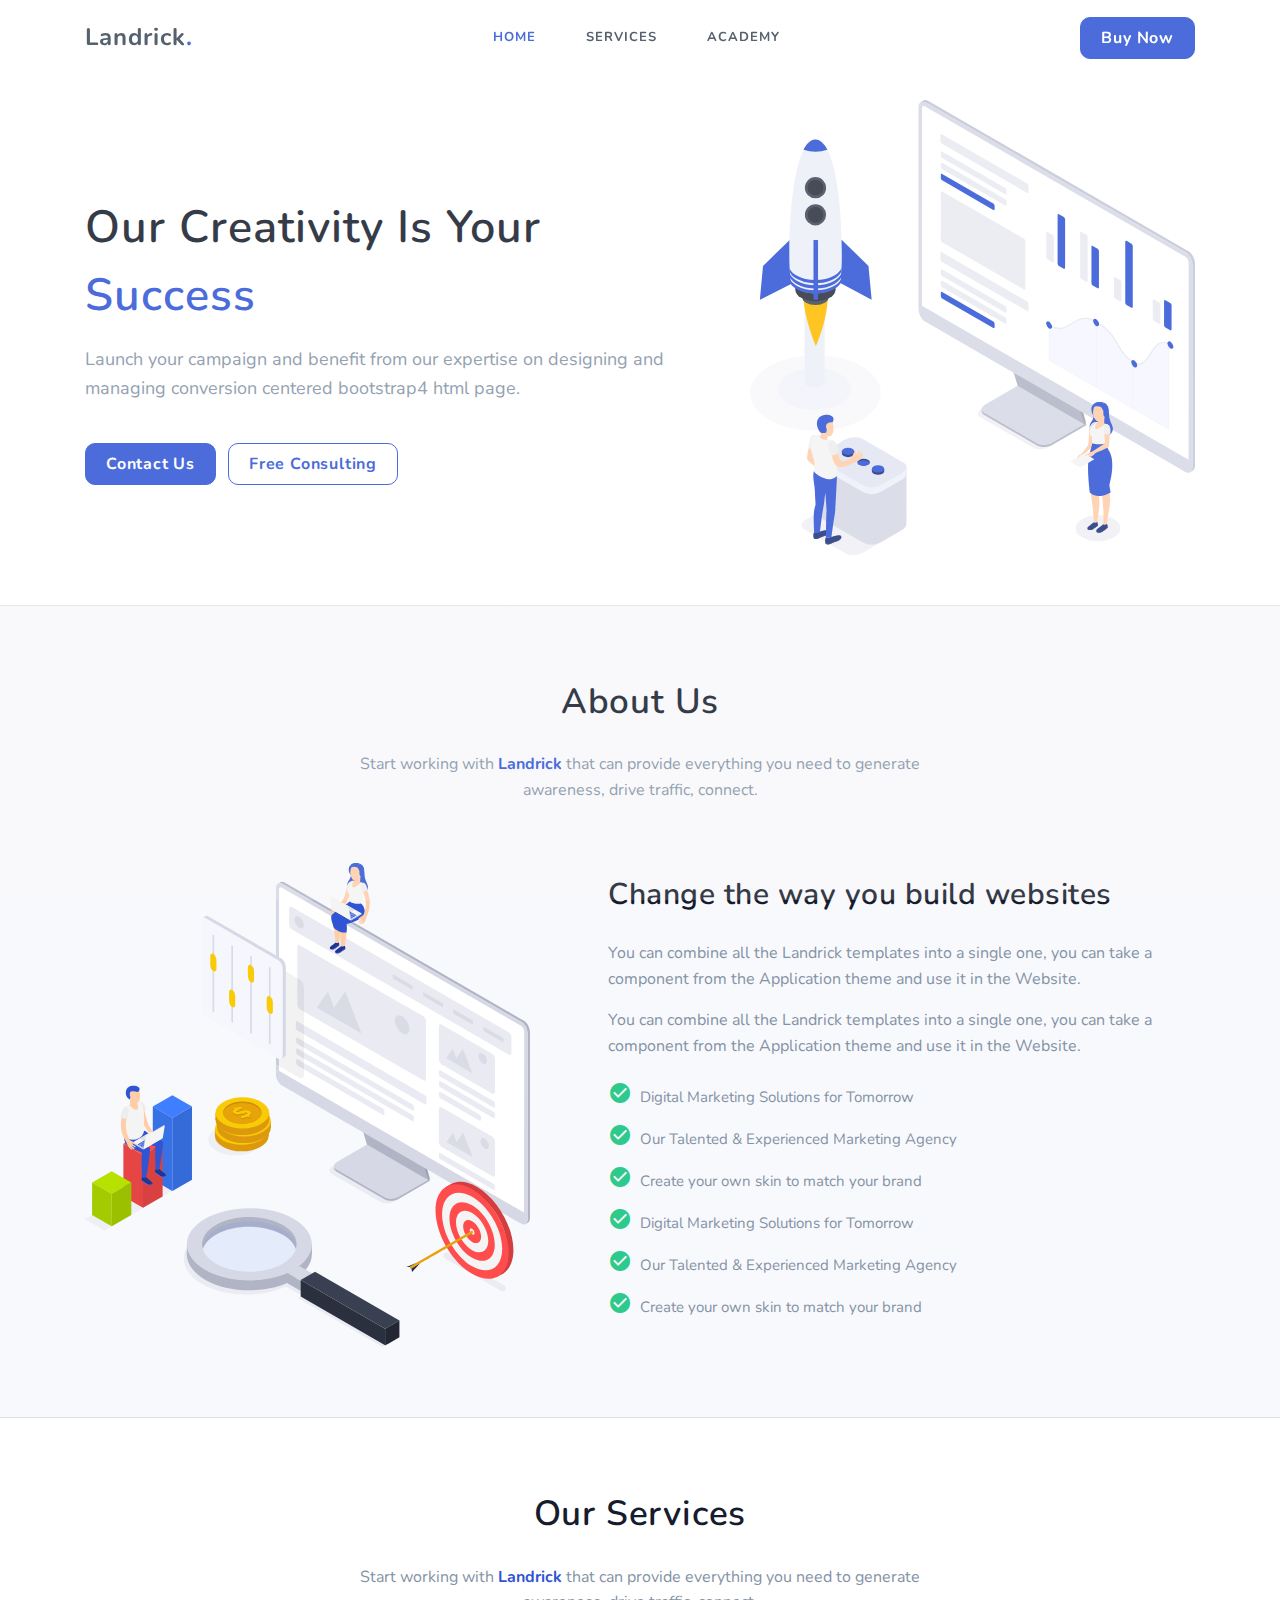
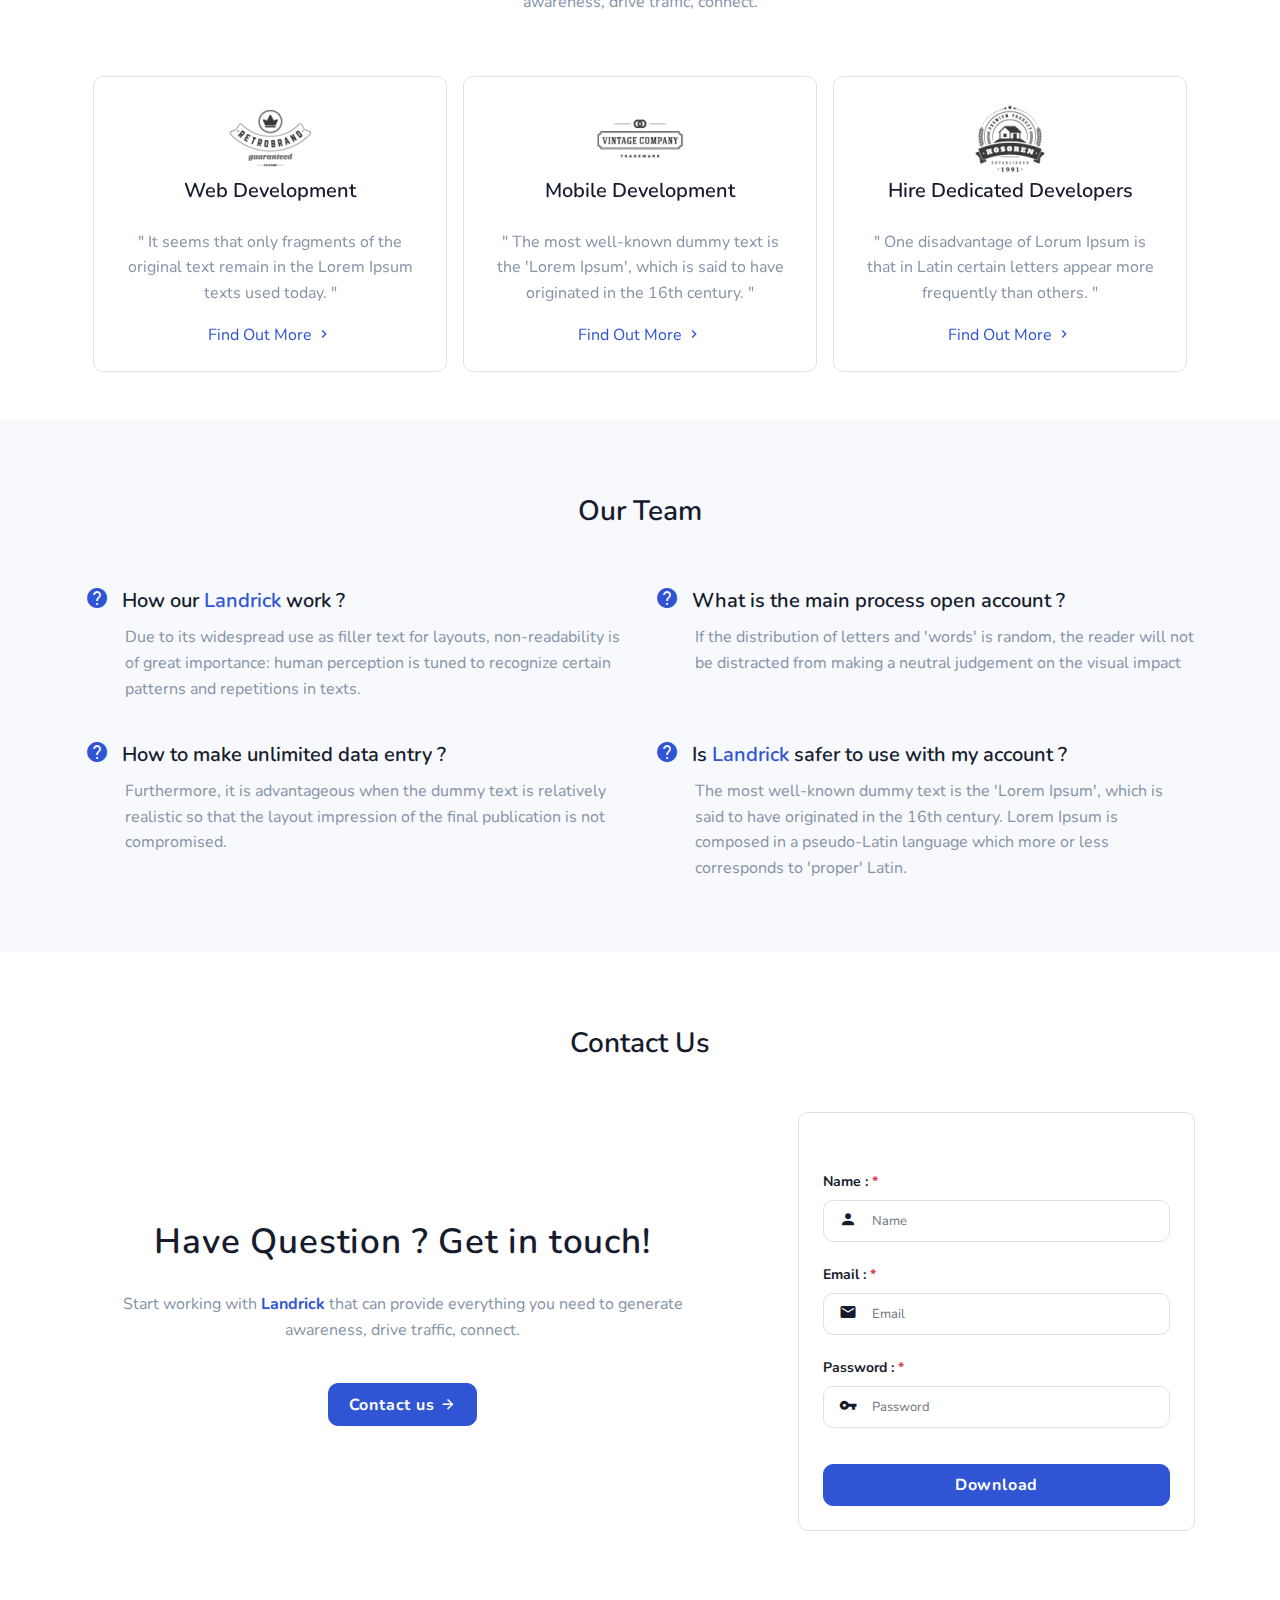
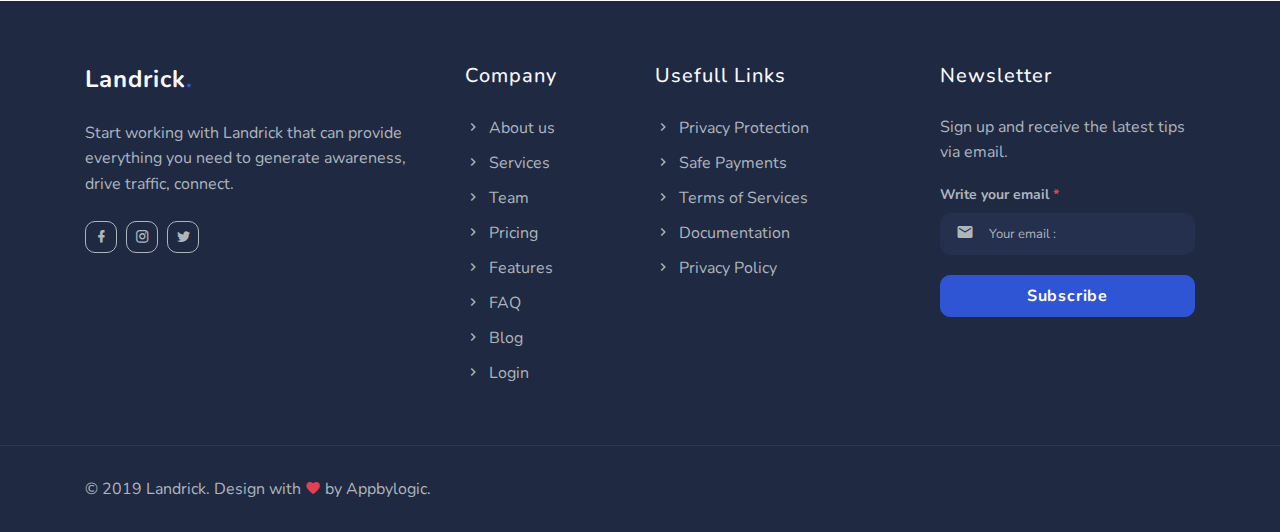
==== index.html @ 25e2c0ae "first commit, added home and services page" ====
<!DOCTYPE html>
    <html lang="en">

    
<!-- Mirrored from www.shreethemes.in/landrick/layouts/index.html by HTTrack Website Copier/3.x [XR&CO'2014], Mon, 30 Sep 2019 05:20:32 GMT -->
<head>
        <meta charset="utf-8" />
        <title>Landrick - Saas & Software Template</title>
        <meta name="viewport" content="width=device-width, initial-scale=1.0">
        <meta name="description" content="Premium Bootstrap 4 Landing Page Template" />
        <meta name="keywords" content="bootstrap 4, premium, marketing, multipurpose" />
        <meta content="Shreethemes" name="author" />
        <!-- favicon -->
        <link rel="shortcut icon" href="images/favicon.ico">
        <!-- Bootstrap -->
        <link href="css/bootstrap.min.css" rel="stylesheet" type="text/css" />
        <!-- Icons -->
        <link href="css/materialdesignicons.min.css" rel="stylesheet" type="text/css" />
        <!-- Slider -->               
        <link rel="stylesheet" href="css/owl.carousel.min.css"/> 
        <link rel="stylesheet" href="css/owl.theme.css"/> 
        <link rel="stylesheet" href="css/owl.transitions.css"/>  
        <!-- Main css --> 
        <link href="css/style.css" rel="stylesheet" type="text/css" />

    </head>

    <body>
        <!-- Loader -->
        <div id="preloader">
            <div id="status">
                <div class="spinner">
                    <div class="double-bounce1"></div>
                    <div class="double-bounce2"></div>
                </div>
            </div>
        </div>
        <!-- Loader -->
        
        <!-- Navbar STart -->
        <header id="topnav" class="defaultscroll sticky">
            <div class="container">
                <!-- Logo container-->
                <div>
                    <a class="logo" href="#">Landrick<span class="text-primary">.</span></a>
                </div>                 
                <div class="buy-button">
                    <a href="https://1.envato.market/4n73n" target="_blank" class="btn btn-primary">Buy Now</a>
                </div><!--end login button-->
                <!-- End Logo container-->
                <div class="menu-extras">
                    <div class="menu-item">
                        <!-- Mobile menu toggle-->
                        <a class="navbar-toggle">
                            <div class="lines">
                                <span></span>
                                <span></span>
                                <span></span>
                            </div>
                        </a>
                        <!-- End mobile menu toggle-->
                    </div>
                </div>
        
                <div id="navigation">
                    <!-- Navigation Menu-->   
                    <ul class="navigation-menu">
                        <li class="active"><a href="index.html">Home</a></li>
                        <li><a href="services.html">Services</a></li>
                        <li><a href="academy.html">Academy</a></li>
                    </ul><!--end navigation menu-->
                </div><!--end navigation-->
            </div><!--end container-->
        </header><!--end header-->
        <!-- Navbar End -->
        
        <!-- Hero Start -->
        <section class="bg-half-170 border-bottom" id="home">
            <div class="home-center">
                <div class="home-desc-center">
                    <div class="container">
                        <div class="row align-items-center">
                            <div class="col-lg-7 col-md-7">
                                <div class="title-heading mt-4">
                                    <h1 class="heading mb-3">Our Creativity Is Your <span class="text-primary">Success</span> </h1>
                                    <p class="para-desc text-muted">Launch your campaign and benefit from our expertise on designing and managing conversion centered bootstrap4 html page.</p>
                                    <div class="mt-4 pt-2">
                                        <a href="javascript:void(0)" class="btn btn-primary mt-2 mr-2">Contact Us</a>
                                        <a href="javascript:void(0)" class="btn btn-primary-outline mt-2">Free Consulting</a>
                                    </div>
                                </div>
                            </div><!--end col-->

                            <div class="col-lg-5 col-md-5 mt-4 pt-2 mt-sm-0 pt-sm-0">
                                <img src="images/illustrator/Startup_SVG.svg" alt="">
                            </div><!--end col-->
                        </div><!--end row-->
                    </div><!--end container--> 
                </div><!--end home desc center-->
            </div><!--end home center-->
        </section><!--end section-->
        <!-- Hero End -->

        <!-- How It Work Start -->
        <section class="section bg-light border-bottom">
            <div class="container">
                <div class="row justify-content-center">
                    <div class="col-12 text-center">
                        <div class="section-title mb-60">
                            <h4 class="main-title mb-4">About Us</h4>
                            <p class="text-muted para-desc mb-0 mx-auto">Start working with <span class="text-primary font-weight-bold">Landrick</span> that can provide everything you need to generate awareness, drive traffic, connect.</p>
                        </div>
                    </div><!--end col-->
                </div><!--end row-->

                <div class="row align-items-center">
                    <div class="col-lg-5 col-md-6">
                        <img src="images/illustrator/SEO_SVG.svg" alt="">
                    </div><!--end col-->

                    <div class="col-lg-7 col-md-6 mt-4 mt-sm-0 pt-2 pt-sm-0">
                        <div class="section-title ml-lg-5">
                            <h4 class="title mb-4">Change the way you build websites</h4>
                            <p class="text-muted">You can combine all the Landrick templates into a single one, you can take a component from the Application theme and use it in the Website.</p>
                            <p class="text-muted">You can combine all the Landrick templates into a single one, you can take a component from the Application theme and use it in the Website.</p>
                            <ul class="list-unstyled feature-list text-muted">
                                <li><i class="mdi mdi-checkbox-marked-circle text-success h4 mr-2"></i>Digital Marketing Solutions for Tomorrow</li>
                                <li><i class="mdi mdi-checkbox-marked-circle text-success h4 mr-2"></i>Our Talented & Experienced Marketing Agency</li>
                                <li><i class="mdi mdi-checkbox-marked-circle text-success h4 mr-2"></i>Create your own skin to match your brand</li>
                                <li><i class="mdi mdi-checkbox-marked-circle text-success h4 mr-2"></i>Digital Marketing Solutions for Tomorrow</li>
                                <li><i class="mdi mdi-checkbox-marked-circle text-success h4 mr-2"></i>Our Talented & Experienced Marketing Agency</li>
                                <li><i class="mdi mdi-checkbox-marked-circle text-success h4 mr-2"></i>Create your own skin to match your brand</li>
                            </ul>
<!--                             <a href="javascript:void(0)" class="mt-3 text-primary">Find Out More <i class="mdi mdi-chevron-right"></i></a> -->
                        </div>
                    </div><!--end col-->
                </div><!--end row-->
            </div><!--end container-->
        </section><!--end section-->
        <!-- How It Work End -->

        <!-- Testi Start -->
        <section class="section pb-0">
            <div class="container">
                <div class="row justify-content-center">
                    <div class="col-12 text-center">
                        <div class="section-title mb-60">
                            <h4 class="main-title mb-4">Our Services</h4>
                            <p class="text-muted para-desc mx-auto mb-0">Start working with <span class="text-primary font-weight-bold">Landrick</span> that can provide everything you need to generate awareness, drive traffic, connect.</p>
                        </div>
                    </div><!--end col-->
                </div><!--end row-->

                <div class="row">
                    <div class="col-12">
                        <div id="customer-testi" class="owl-carousel">
                            <div class="customer-testi mr-2 ml-2 text-center p-4 rounded border">
                                <img src="images/client/1.png" alt="">
                                <h5>Web Development</h5>
                                <p class="text-muted mt-4">" It seems that only fragments of the original text remain in the Lorem Ipsum texts used today. "</p>
                                <a href="javascript:void(0)" class="mt-3 text-primary">Find Out More <i class="mdi mdi-chevron-right"></i></a>
                            </div>

                            <div class="customer-testi mr-2 ml-2 text-center p-4 rounded border">
                                <img src="images/client/2.png" alt="">
                                <h5>Mobile Development</h5>
                                <p class="text-muted mt-4">" The most well-known dummy text is the 'Lorem Ipsum', which is said to have originated in the 16th century. "</p>
                                <a href="javascript:void(0)" class="mt-3 text-primary">Find Out More <i class="mdi mdi-chevron-right"></i></a>
                            </div>

                            <div class="customer-testi mr-2 ml-2 text-center p-4 rounded border">
                                <img src="images/client/3.png" alt="">
                                <h5>Hire Dedicated Developers</h5>
                                <p class="text-muted mt-4">" One disadvantage of Lorum Ipsum is that in Latin certain letters appear more frequently than others. "</p>
                                <a href="javascript:void(0)" class="mt-3 text-primary">Find Out More <i class="mdi mdi-chevron-right"></i></a>
                            </div>
                        </div>
                    </div><!--end col-->
                </div><!--end row-->
            </div><!--end container-->
        </section><!--end section-->
        <!-- Testi End -->

        <!-- FAQ n Contact Start -->
        <section class="section mt-5 bg-light">
            <div class="container">
                <h3 class="main-title mb-5 text-center">Our Team</h3>
                <div class="row">
                    <div class="col-md-6 col-12">
                        <div class="faq-container">
                            <h4 class="question"><i class="mdi mdi-help-circle text-primary mr-2 h4"></i> How our <span class="text-primary">Landrick</span> work ?</h4>
                            <p class="answer text-muted ml-lg-4 pl-lg-3 mb-0">Due to its widespread use as filler text for layouts, non-readability is of great importance: human perception is tuned to recognize certain patterns and repetitions in texts.</p>
                        </div>
                    </div><!--end col-->
                    
                    <div class="col-md-6 col-12 mt-4 mt-sm-0 pt-2 pt-sm-0">
                        <div class="faq-container">
                            <h4 class="question"><i class="mdi mdi-help-circle text-primary mr-2 h4"></i> What is the main process open account ?</h4>
                            <p class="answer text-muted ml-lg-4 pl-lg-3 mb-0">If the distribution of letters and 'words' is random, the reader will not be distracted from making a neutral judgement on the visual impact</p>
                        </div>
                    </div><!--end col-->
                    
                    <div class="col-md-6 col-12 mt-4 pt-2">
                        <div class="faq-container">
                            <h4 class="question"><i class="mdi mdi-help-circle text-primary mr-2 h4"></i> How to make unlimited data entry ?</h4>
                            <p class="answer text-muted ml-lg-4 pl-lg-3 mb-0">Furthermore, it is advantageous when the dummy text is relatively realistic so that the layout impression of the final publication is not compromised.</p>
                        </div>
                    </div><!--end col-->
                    
                    <div class="col-md-6 col-12 mt-4 pt-2">
                        <div class="faq-container">
                            <h4 class="question"><i class="mdi mdi-help-circle text-primary mr-2 h4"></i> Is <span class="text-primary">Landrick</span> safer to use with my account ?</h4>
                            <p class="answer text-muted ml-lg-4 pl-lg-3 mb-0">The most well-known dummy text is the 'Lorem Ipsum', which is said to have originated in the 16th century. Lorem Ipsum is composed in a pseudo-Latin language which more or less corresponds to 'proper' Latin.</p>
                        </div>
                    </div><!--end col-->
                </div><!--end row-->
            </div><!--end container-->
        </section><!--end section-->
        <!-- FAQ n Contact End -->

        <section class="section">
            <div class="container mt-60">
                <h3 class="main-title mb-5 text-center">Contact Us</h3>
                <div class="row align-items-center">
                    <div class="col-lg-7 col-md-6 order-2 order-md-1 mt-4 mt-sm-0 pt-2 pt-sm-0">
                        <div class="col-12 text-center">
                        <div class="section-title">
                            <h4 class="main-title mb-4">Have Question ? Get in touch!</h4>
                            <p class="text-muted para-desc mx-auto">Start working with <span class="text-primary font-weight-bold">Landrick</span> that can provide everything you need to generate awareness, drive traffic, connect.</p>
                            <a href="javascript:void(0)" class="btn btn-primary mt-4">Contact us <i class="mdi mdi-arrow-right"></i></a>
                        </div>
                    </div><!--end col-->
                    </div><!--end col-->

                    <div class="col-lg-5 col-md-6 order-1 order-md-2">
                        <div class="p-4 rounded bg-white feature-form border ml-lg-5">
                            <!-- <img src="images/illustrator/Mobile_notification_SVG.svg" alt=""> -->

                            <div class="content mt-4 pt-2">
                                <form>
                                    <div class="row">
                                        <div class="col-lg-12">
                                            <div class="form-group position-relative">
                                                <label>Name : <span class="text-danger">*</span></label>
                                                <i class="mdi mdi-account ml-3 icons"></i>
                                                <input type="text" class="form-control pl-5" placeholder="Name" name="name" required="">
                                            </div>
                                        </div><!--end col-->

                                        <div class="col-lg-12">
                                            <div class="form-group position-relative">
                                                <label>Email : <span class="text-danger">*</span></label>
                                                <i class="mdi mdi-email ml-3 icons"></i>
                                                <input type="email" class="form-control pl-5" placeholder="Email" name="email" required="">
                                            </div>
                                        </div><!--end col-->

                                        <div class="col-lg-12">
                                            <div class="form-group position-relative">
                                                <label>Password : <span class="text-danger">*</span></label>
                                                <i class="mdi mdi-key ml-3 icons"></i>
                                                <input type="password" class="form-control pl-5" placeholder="Password" required="">
                                            </div>
                                        </div><!--end col-->

                                        <div class="col-lg-12 mt-3 mb-0">
                                            <button class="btn btn-primary w-100">Download</button>
                                        </div><!--end col-->
                                    </div>
                                </form>                                    
                            </div>
                        </div>
                    </div><!--end col-->
                </div><!--end row-->
            </div><!--end container-->
        </section>

        <!-- Footer Start -->
        <footer class="footer">
            <div class="container">
                <div class="row">
                    <div class="col-lg-4 col-12 mb-0 mb-md-4 pb-0 pb-md-2">
                        <a class="logo-footer" href="#">Landrick<span class="text-primary">.</span></a>
                        <p class="mt-4">Start working with Landrick that can provide everything you need to generate awareness, drive traffic, connect.</p>
                        <ul class="list-unstyled social-icon social mb-0 mt-4">
                            <li class="list-inline-item"><a href="javascript:void(0)" class="rounded"><i class="mdi mdi-facebook" title="Facebook"></i></a></li>
                            <li class="list-inline-item"><a href="javascript:void(0)" class="rounded"><i class="mdi mdi-instagram" title="Instagram"></i></a></li>
                            <li class="list-inline-item"><a href="javascript:void(0)" class="rounded"><i class="mdi mdi-twitter" title="Twitter"></i></a></li>
                        </ul><!--end icon-->
                    </div><!--end col-->
                    
                    <div class="col-lg-2 col-md-4 col-12 mt-4 mt-sm-0 pt-2 pt-sm-0">
                        <h4 class="text-light footer-head">Company</h4>
                        <ul class="list-unstyled footer-list mt-4">
                            <li><a href="#" class="text-foot"><i class="mdi mdi-chevron-right mr-1"></i> About us</a></li>
                            <li><a href="#" class="text-foot"><i class="mdi mdi-chevron-right mr-1"></i> Services</a></li>
                            <li><a href="#" class="text-foot"><i class="mdi mdi-chevron-right mr-1"></i> Team</a></li>
                            <li><a href="#" class="text-foot"><i class="mdi mdi-chevron-right mr-1"></i> Pricing</a></li>
                            <li><a href="#" class="text-foot"><i class="mdi mdi-chevron-right mr-1"></i> Features</a></li>
                            <li><a href="#" class="text-foot"><i class="mdi mdi-chevron-right mr-1"></i> FAQ</a></li>
                            <li><a href="#" class="text-foot"><i class="mdi mdi-chevron-right mr-1"></i> Blog</a></li>
                            <li><a href="#" class="text-foot"><i class="mdi mdi-chevron-right mr-1"></i> Login</a></li>
                        </ul>
                    </div><!--end col-->
                    
                    <div class="col-lg-3 col-md-4 col-12 mt-4 mt-sm-0 pt-2 pt-sm-0">
                        <h4 class="text-light footer-head">Usefull Links</h4>
                        <ul class="list-unstyled footer-list mt-4">
                            <li><a href="#" class="text-foot"><i class="mdi mdi-chevron-right mr-1"></i> Privacy Protection</a></li>
                            <li><a href="#" class="text-foot"><i class="mdi mdi-chevron-right mr-1"></i> Safe Payments</a></li>
                            <li><a href="#" class="text-foot"><i class="mdi mdi-chevron-right mr-1"></i> Terms of Services</a></li>
                            <li><a href="#" class="text-foot"><i class="mdi mdi-chevron-right mr-1"></i> Documentation</a></li>
                            <li><a href="#" class="text-foot"><i class="mdi mdi-chevron-right mr-1"></i> Privacy Policy</a></li>
                        </ul>
                    </div><!--end col-->

                    <div class="col-lg-3 col-md-4 col-12 mt-4 mt-sm-0 pt-2 pt-sm-0">
                        <h4 class="text-light footer-head">Newsletter</h4>
                        <p class="mt-4">Sign up and receive the latest tips via email.</p>
                        <form>
                            <div class="row">
                                <div class="col-lg-12">
                                    <div class="foot-subscribe form-group position-relative">
                                        <label>Write your email <span class="text-danger">*</span></label>
                                        <i class="mdi mdi-email ml-3 icons"></i>
                                        <input type="email" name="email" id="emailsubscribe" class="form-control pl-5 rounded" placeholder="Your email : " required>
                                    </div>
                                </div>
                                <div class="col-lg-12">
                                    <input type="submit" id="submitsubscribe" name="send" class="btn btn-primary w-100" value="Subscribe">
                                </div>
                            </div>
                        </form>
                    </div><!--end col-->
                </div><!--end row-->
            </div><!--end container-->
        </footer><!--end footer-->
        <hr>
        <footer class="footer footer-bar">
            <div class="container text-center">
                <div class="row align-items-center">
                    <div class="col-sm-6">
                        <div class="text-sm-left">
                            <p class="mb-0">© 2019 Landrick. Design with <i class="mdi mdi-heart text-danger"></i> by Appbylogic.</p>
                        </div>
                    </div>
                </div>
            </div><!--end container-->
        </footer><!--end footer-->
        <!-- Footer End -->

        <!-- Back to top -->
        <a href="#" class="back-to-top rounded text-center" id="back-to-top"> 
            <i class="mdi mdi-chevron-up d-block"> </i> 
        </a>
        <!-- Back to top -->

        <!-- javascript -->
        <script src="js/jquery.min.js"></script>
        <script src="js/bootstrap.bundle.min.js"></script>
        <script src="js/jquery.easing.min.js"></script>
        <script src="js/scrollspy.min.js"></script>
        <!-- SLIDER -->
        <script src="js/owl.carousel.min.js"></script>
        <script src="js/owl.init.js"></script>
        <!-- Main Js -->
        <script src="js/app.js"></script>
    </body>

<!-- Mirrored from www.shreethemes.in/landrick/layouts/index.html by HTTrack Website Copier/3.x [XR&CO'2014], Mon, 30 Sep 2019 05:20:32 GMT -->
</html>
---- css/style.css ----
/* Template Name: Landrick - Saas & Software Template
   Author: Shreethemes
   E-mail: shreethemes@gmail.com
   Version: 1.0.0
   Created: August 2019
   File Description: Main Css file of the template
*/
/*********************************/
/*         INDEX                 */
/*================================
 *     01.  Variables            *
 *     02.  Bootstrap Custom     *
 *     03.  Components           *
 *     04.  General              *
 *     05.  Helper               *
 *     06.  Menu                 *
 *     07.  Home / Landing       *
 *     08.  Features / Services  *
 *     09.  Testimonial          *
 *     10.  Price                *
 *     11.  C.T.A                *
 *     12.  Blog / Careers / Job *
 *     13.  Work / Projects      *
 *     14.  Team                 *
 *     15.  User Pages           *
 *     16.  Countdown            *
 *     17.  Contact              *
 *     18.  Footer               *
 ================================*/
@import url("https://fonts.googleapis.com/css?family=Nunito:300,400,600,700&amp;display=swap");
.bg-primary {
  background-color: #2f55d4 !important;
}

.bg-secondary {
  background-color: #5a6d90 !important;
}

.bg-success {
  background-color: #2eca8b !important;
}

.bg-danger {
  background-color: #e43f52 !important;
}

.bg-info {
  background-color: #9084e2 !important;
}

.bg-warning {
  background-color: #f17425 !important;
}

.bg-dark {
  background-color: #3c4858 !important;
}

.bg-light {
  background-color: #f8f9fc !important;
}

.text-primary {
  color: #2f55d4 !important;
}

.text-secondary {
  color: #5a6d90 !important;
}

.text-success {
  color: #2eca8b !important;
}

.text-danger {
  color: #e43f52 !important;
}

.text-info {
  color: #9084e2 !important;
}

.text-warning {
  color: #f17425 !important;
}

.text-dark {
  color: #3c4858 !important;
}

.text-light {
  color: #f8f9fc !important;
}

.text-muted {
  color: #8492a6 !important;
}

.list-inline-item:not(:last-child) {
  margin-right: 5px;
  margin-bottom: 5px;
}

.rounded {
  border-radius: 10px !important;
}

.rounded-top {
  border-top-left-radius: 10px !important;
  border-top-right-radius: 10px !important;
}

.rounded-left {
  border-top-left-radius: 10px !important;
  border-bottom-left-radius: 10px !important;
}

.rounded-bottom {
  border-bottom-left-radius: 10px !important;
  border-bottom-right-radius: 10px !important;
}

.rounded-right {
  border-top-right-radius: 10px !important;
  border-bottom-right-radius: 10px !important;
}

.small, small {
  font-size: 90%;
}

.component-wrapper .title {
  font-size: 20px;
}

.btn {
  padding: 8px 20px;
  outline: none;
  text-decoration: none;
  font-size: 16px;
  letter-spacing: 0.8px;
  -webkit-transition: all 0.3s;
  transition: all 0.3s;
  font-weight: 700;
  border-radius: 10px;
}

.btn:focus {
  -webkit-box-shadow: none !important;
          box-shadow: none !important;
}

.btn.btn-sm {
  padding: 7px 16px;
  font-size: 10px;
}

.btn.btn-lg {
  padding: 14px 30px;
  font-size: 16px;
}

.btn.searchbtn {
  padding: 6px 20px;
}

.btn.btn-primary, .btn.btn-secondary, .btn.btn-success, .btn.btn-danger, .btn.btn-info, .btn.btn-warning, .btn.btn-dark {
  color: #ffffff !important;
}

.btn.btn-primary:hover, .btn.btn-primary:focus, .btn.btn-primary:active, .btn.btn-primary.active, .btn.btn-primary.focus, .btn.btn-secondary:hover, .btn.btn-secondary:focus, .btn.btn-secondary:active, .btn.btn-secondary.active, .btn.btn-secondary.focus, .btn.btn-success:hover, .btn.btn-success:focus, .btn.btn-success:active, .btn.btn-success.active, .btn.btn-success.focus, .btn.btn-danger:hover, .btn.btn-danger:focus, .btn.btn-danger:active, .btn.btn-danger.active, .btn.btn-danger.focus, .btn.btn-info:hover, .btn.btn-info:focus, .btn.btn-info:active, .btn.btn-info.active, .btn.btn-info.focus, .btn.btn-warning:hover, .btn.btn-warning:focus, .btn.btn-warning:active, .btn.btn-warning.active, .btn.btn-warning.focus, .btn.btn-dark:hover, .btn.btn-dark:focus, .btn.btn-dark:active, .btn.btn-dark.active, .btn.btn-dark.focus {
  color: #ffffff !important;
}

.btn.btn-primary-outline:hover, .btn.btn-primary-outline:focus, .btn.btn-primary-outline:active, .btn.btn-primary-outline.active, .btn.btn-primary-outline.focus, .btn.btn-secondary-outline:hover, .btn.btn-secondary-outline:focus, .btn.btn-secondary-outline:active, .btn.btn-secondary-outline.active, .btn.btn-secondary-outline.focus, .btn.btn-success-outline:hover, .btn.btn-success-outline:focus, .btn.btn-success-outline:active, .btn.btn-success-outline.active, .btn.btn-success-outline.focus, .btn.btn-danger-outline:hover, .btn.btn-danger-outline:focus, .btn.btn-danger-outline:active, .btn.btn-danger-outline.active, .btn.btn-danger-outline.focus, .btn.btn-info-outline:hover, .btn.btn-info-outline:focus, .btn.btn-info-outline:active, .btn.btn-info-outline.active, .btn.btn-info-outline.focus, .btn.btn-warning-outline:hover, .btn.btn-warning-outline:focus, .btn.btn-warning-outline:active, .btn.btn-warning-outline.active, .btn.btn-warning-outline.focus, .btn.btn-dark-outline:hover, .btn.btn-dark-outline:focus, .btn.btn-dark-outline:active, .btn.btn-dark-outline.active, .btn.btn-dark-outline.focus {
  color: #ffffff !important;
}

.btn.btn-primary {
  background: #2f55d4;
  border: 1px solid #2f55d4;
}

.btn.btn-primary:hover, .btn.btn-primary:focus, .btn.btn-primary:active, .btn.btn-primary.active, .btn.btn-primary.focus {
  background-color: #2443ac !important;
}

.btn.btn-primary-outline {
  border: 1px solid #2f55d4;
  color: #2f55d4;
  background-color: transparent;
}

.btn.btn-primary-outline:hover, .btn.btn-primary-outline:focus, .btn.btn-primary-outline:active, .btn.btn-primary-outline.active, .btn.btn-primary-outline.focus {
  background-color: #2f55d4;
  border-color: #2f55d4;
}

.btn.btn-secondary {
  background: #5a6d90;
  border: 1px solid #5a6d90;
}

.btn.btn-secondary:hover, .btn.btn-secondary:focus, .btn.btn-secondary:active, .btn.btn-secondary.active, .btn.btn-secondary.focus {
  background-color: #465571 !important;
}

.btn.btn-secondary-outline {
  border: 1px solid #5a6d90;
  color: #5a6d90;
  background-color: transparent;
}

.btn.btn-secondary-outline:hover, .btn.btn-secondary-outline:focus, .btn.btn-secondary-outline:active, .btn.btn-secondary-outline.active, .btn.btn-secondary-outline.focus {
  background-color: #5a6d90;
  border-color: #5a6d90;
}

.btn.btn-success {
  background: #2eca8b;
  border: 1px solid #2eca8b;
}

.btn.btn-success:hover, .btn.btn-success:focus, .btn.btn-success:active, .btn.btn-success.active, .btn.btn-success.focus {
  background-color: #25a06e !important;
}

.btn.btn-success-outline {
  border: 1px solid #2eca8b;
  color: #2eca8b;
  background-color: transparent;
}

.btn.btn-success-outline:hover, .btn.btn-success-outline:focus, .btn.btn-success-outline:active, .btn.btn-success-outline.active, .btn.btn-success-outline.focus {
  background-color: #2eca8b;
  border-color: #2eca8b;
}

.btn.btn-danger {
  background: #e43f52;
  border: 1px solid #e43f52;
}

.btn.btn-danger:hover, .btn.btn-danger:focus, .btn.btn-danger:active, .btn.btn-danger.active, .btn.btn-danger.focus {
  background-color: #d21e32 !important;
}

.btn.btn-danger-outline {
  border: 1px solid #e43f52;
  color: #e43f52;
  background-color: transparent;
}

.btn.btn-danger-outline:hover, .btn.btn-danger-outline:focus, .btn.btn-danger-outline:active, .btn.btn-danger-outline.active, .btn.btn-danger-outline.focus {
  background-color: #e43f52;
  border-color: #e43f52;
}

.btn.btn-info {
  background: #9084e2;
  border: 1px solid #9084e2;
}

.btn.btn-info:hover, .btn.btn-info:focus, .btn.btn-info:active, .btn.btn-info.active, .btn.btn-info.focus {
  background-color: #6b5bd8 !important;
}

.btn.btn-info-outline {
  border: 1px solid #9084e2;
  color: #9084e2;
  background-color: transparent;
}

.btn.btn-info-outline:hover, .btn.btn-info-outline:focus, .btn.btn-info-outline:active, .btn.btn-info-outline.active, .btn.btn-info-outline.focus {
  background-color: #9084e2;
  border-color: #9084e2;
}

.btn.btn-warning {
  background: #f17425;
  border: 1px solid #f17425;
}

.btn.btn-warning:hover, .btn.btn-warning:focus, .btn.btn-warning:active, .btn.btn-warning.active, .btn.btn-warning.focus {
  background-color: #d55b0e !important;
}

.btn.btn-warning-outline {
  border: 1px solid #f17425;
  color: #f17425;
  background-color: transparent;
}

.btn.btn-warning-outline:hover, .btn.btn-warning-outline:focus, .btn.btn-warning-outline:active, .btn.btn-warning-outline.active, .btn.btn-warning-outline.focus {
  background-color: #f17425;
  border-color: #f17425;
}

.btn.btn-dark {
  background: #3c4858;
  border: 1px solid #3c4858;
}

.btn.btn-dark:hover, .btn.btn-dark:focus, .btn.btn-dark:active, .btn.btn-dark.active, .btn.btn-dark.focus {
  background-color: #272f3a !important;
}

.btn.btn-dark-outline {
  border: 1px solid #3c4858;
  color: #3c4858;
  background-color: transparent;
}

.btn.btn-dark-outline:hover, .btn.btn-dark-outline:focus, .btn.btn-dark-outline:active, .btn.btn-dark-outline.active, .btn.btn-dark-outline.focus {
  background-color: #3c4858;
  border-color: #3c4858;
}

.btn.btn-light {
  color: #3c4858;
  background: #f8f9fc;
  border: 1px solid #dee2e6;
}

.btn.btn-light:hover, .btn.btn-light:focus, .btn.btn-light:active, .btn.btn-light.active, .btn.btn-light.focus {
  background-color: #d4daed !important;
  color: #3c4858;
}

.btn.btn-light-outline {
  border: 1px solid #dee2e6;
  color: #3c4858;
  background-color: transparent;
}

.btn.btn-light-outline:hover, .btn.btn-light-outline:focus, .btn.btn-light-outline:active, .btn.btn-light-outline.active, .btn.btn-light-outline.focus {
  background-color: #f8f9fc;
}

.form-control:disabled, .form-control[readonly] {
  background-color: transparent;
  opacity: 1;
}

button:not(:disabled) {
  outline: none;
}

.shadow {
  -webkit-box-shadow: 0 0 3px rgba(0, 0, 0, 0.15) !important;
          box-shadow: 0 0 3px rgba(0, 0, 0, 0.15) !important;
}

.page-next-level .title {
  font-size: 28px;
  letter-spacing: 1px;
}

.page-next-level .page-next {
  letter-spacing: 0.5px;
  position: relative;
  padding-left: 0;
  top: 70px;
  z-index: 99;
}

.page-next-level .page-next li {
  display: inline-block;
  margin-right: 5px;
}

.page-next-level .page-next li:after {
  content: "\f142";
  font-size: 16px;
  color: #3c4858;
  font-family: 'Material Design Icons';
}

.page-next-level .page-next li:last-child {
  margin-right: 0;
}

.page-next-level .page-next li:last-child:after {
  display: none;
}

.page-next-level .page-next li a, .page-next-level .page-next li span {
  font-size: 14px;
  padding-right: 8px;
  -webkit-transition: all 0.5s ease;
  transition: all 0.5s ease;
}

.page-next-level .page-next li a:hover {
  color: #2f55d4 !important;
}

.page-next-level .page-next li span:last-child {
  padding-right: 0px;
}

.badge {
  padding: 5px 8px;
  border-radius: 5px;
  letter-spacing: 0.8px;
}

.badge.badge-primary, .badge.badge-secondary, .badge.badge-success, .badge.badge-danger, .badge.badge-info, .badge.badge-warning, .badge.badge-dark {
  color: #ffffff !important;
}

.badge.badge-primary {
  background-color: #2f55d4 !important;
}

.badge.badge-secondary {
  background-color: #5a6d90 !important;
}

.badge.badge-success {
  background-color: #2eca8b !important;
}

.badge.badge-danger {
  background-color: #e43f52 !important;
}

.badge.badge-warning {
  background-color: #f17425 !important;
}

.badge.badge-info {
  background-color: #9084e2 !important;
}

.badge.badge-light {
  color: #3c4858;
  background-color: #f8f9fc !important;
}

.badge.badge-dark {
  background-color: #3c4858 !important;
}

.alert {
  padding: 8px 15px;
  border-radius: 10px;
}

.alert.alert-primary, .alert.alert-secondary, .alert.alert-success, .alert.alert-danger, .alert.alert-warning, .alert.alert-info, .alert.alert-dark {
  color: #ffffff;
}

.alert.alert-primary {
  background-color: #6e89e1;
  border-color: #2f55d4;
}

.alert.alert-secondary {
  background-color: #8494b2;
  border-color: #5a6d90;
}

.alert.alert-success {
  background-color: #68ddad;
  border-color: #2eca8b;
}

.alert.alert-danger {
  background-color: #ed828e;
  border-color: #e43f52;
}

.alert.alert-warning {
  background-color: #f6a26d;
  border-color: #f17425;
}

.alert.alert-info {
  background-color: #c8c2f1;
  border-color: #9084e2;
}

.alert.alert-dark {
  background-color: #5b6d85;
  border-color: #3c4858;
}

.alert.alert-light {
  background-color: #f8f9fc;
  color: #3c4858;
  border-color: #dee2e6;
}

.avatar.avatar-small {
  height: 80px;
}

.avatar.avatar-medium {
  height: 110px;
}

.avatar.avatar-large {
  height: 140px;
}

.faq-container .question {
  font-size: 20px;
}

.faq-content .card .faq .card-header {
  padding-right: 40px !important;
}

.faq-content .card .faq .card-header.card-header-2 {
  border-bottom: 0;
}

.faq-content .card .faq .card-header.card-header-2 .faq-question {
  font-size: 18px;
}

.faq-content .card a.faq[data-toggle=collapse] {
  background-color: #ffffff;
  color: #2f55d4;
  -webkit-transition: all 0.5s;
  transition: all 0.5s;
}

.faq-content .card a.faq[data-toggle=collapse]:before {
  content: '\F143';
  display: block;
  font-family: 'Material Design Icons';
  font-size: 18px;
  color: #3c4858;
  position: absolute;
  right: 20px;
  top: 50%;
  -webkit-transform: translateY(-50%);
          transform: translateY(-50%);
  -webkit-transition: all 0.5s ease;
  transition: all 0.5s ease;
}

.faq-content .card a.faq[data-toggle=collapse].collapsed {
  background-color: #ffffff;
  color: #3c4858;
  -webkit-transition: all 0.5s;
  transition: all 0.5s;
}

.faq-content .card a.faq[data-toggle=collapse].collapsed:before {
  top: 20px;
  -webkit-transform: rotate(180deg);
          transform: rotate(180deg);
}

.faq-content .card .title {
  font-size: 18px;
}

.nav-pills .nav-link {
  color: #3c4858 !important;
  margin: auto 15px;
  border: 1px solid #dee2e6;
  padding: 5px;
}

.nav-pills .nav-link.active {
  background-color: #2f55d4;
  color: #ffffff !important;
  border-color: #2f55d4 !important;
  -webkit-box-shadow: 0 0 3px rgba(0, 0, 0, 0.15);
          box-shadow: 0 0 3px rgba(0, 0, 0, 0.15);
}

.nav-pills a .skill-container .title {
  font-size: 18px;
  font-weight: 700;
}

.blockquote {
  border-left: 3px solid #dee2e6;
  border-radius: 10px;
  font-size: 16px;
}

.form-group {
  margin-bottom: 20px;
}

.form-group label {
  font-size: 14px;
  font-weight: 700;
}

.form-group .form-control {
  -webkit-box-shadow: none;
          box-shadow: none;
  border: 1px solid #dee2e6;
  height: 42px;
  font-size: 13px;
  border-radius: 10px;
  -webkit-transition: all 0.5s ease;
  transition: all 0.5s ease;
}

.form-group .form-control:focus, .form-group .form-control.active {
  border-color: #2f55d4;
}

.form-group textarea {
  height: 120px !important;
}

.form-group textarea.form-control {
  line-height: 25px;
}

.custom-control-input:checked ~ .custom-control-label::before {
  color: #ffffff;
  border-color: #2f55d4;
  background-color: #2f55d4;
}

.custom-control-input:focus ~ .custom-control-label::before,
.form-control:focus {
  -webkit-box-shadow: none;
          box-shadow: none;
  border-color: #2f55d4;
}

.subcribe-form input {
  padding: 14px 20px;
  width: 100%;
  color: #3c4858 !important;
  border: none;
  outline: none !important;
  padding-right: 160px;
  padding-left: 30px;
  background-color: rgba(255, 255, 255, 0.8);
}

.subcribe-form button {
  position: absolute;
  top: 6px;
  right: 6px;
  outline: none !important;
}

.subcribe-form form {
  position: relative;
  max-width: 600px;
  margin: 0px auto;
}

.display-1 {
  font-size: 80px !important;
}

.display-2 {
  font-size: 72px !important;
}

.display-3 {
  font-size: 64px !important;
}

.display-4 {
  font-size: 56px !important;
}

@media (max-width: 768px) {
  .display-1 {
    font-size: 56px !important;
  }
  .display-2 {
    font-size: 50px !important;
  }
  .display-3 {
    font-size: 42px !important;
  }
  .display-4 {
    font-size: 36px !important;
  }
}

body {
  font-family: "Nunito", sans-serif;
  overflow-x: hidden !important;
  font-size: 16px;
  color: #161c2d;
}

h1, h2, h3, h4, h5, h6, .h1, .h2, .h3, .h4, .h5, .h6 {
  font-family: "Nunito", sans-serif;
  line-height: 1.5;
  font-weight: 600;
}

::-moz-selection {
  background: #4466d8;
  color: #ffffff;
}

::selection {
  background: #4466d8;
  color: #ffffff;
}

a {
  text-decoration: none !important;
}

p {
  line-height: 1.6;
}

.section {
  padding: 70px 0;
  position: relative;
}

.section-two {
  padding: 60px 0;
  position: relative;
}

.bg-overlay {
  background-color: rgba(35, 37, 47, 0.7);
  position: absolute;
  top: 0;
  right: 0;
  left: 0;
  bottom: 0;
  width: 100%;
  height: 100%;
}

.bg-overlay-gradient {
  background-color: rgba(47, 86, 212, 0.75);
}

.bg-overlay-hosting {
  background: #122258;
  opacity: 0.8;
}

.title-heading {
  line-height: 26px;
}

.title-heading .heading {
  font-size: 45px;
  letter-spacing: 1px;
}

.title-heading .para-desc {
  font-size: 18px;
}

.section-title {
  position: relative;
}

.section-title .main-title {
  font-size: 35px;
  letter-spacing: 0.8px;
}

.section-title .title {
  letter-spacing: 0.5px;
  font-size: 30px;
}

.para-desc {
  max-width: 600px;
}

.mt-100 {
  margin-top: 100px;
}

.mb-60 {
  margin-bottom: 60px;
}

.home-shape-bottom {
  display: block;
  position: absolute;
  width: 100%;
  height: auto;
  bottom: -1px;
  left: 0;
}

.home-shape-bottom img {
  width: 100%;
  height: auto;
}

.home-shape-arrow {
  display: block;
  position: absolute;
  width: 100%;
  height: auto;
  bottom: -38px;
  z-index: 1;
  left: 0;
}

.home-shape-arrow img {
  height: auto;
  -webkit-transform: rotate(180deg);
          transform: rotate(180deg);
}

.home-shape-arrow .arrow-icon {
  position: absolute;
  top: 0;
  left: 0;
  right: 0;
  text-align: center;
  display: inline-block;
}

.mover {
  -webkit-animation: mover 1s infinite alternate;
          animation: mover 1s infinite alternate;
}

@-webkit-keyframes mover {
  0% {
    -webkit-transform: translateY(0);
    transform: translateY(0);
  }
  100% {
    -webkit-transform: translateY(5px);
            transform: translateY(5px);
  }
}

@keyframes mover {
  0% {
    -webkit-transform: translateY(0);
    transform: translateY(0);
  }
  100% {
    -webkit-transform: translateY(5px);
            transform: translateY(5px);
  }
}

#preloader {
  position: fixed;
  top: 0;
  left: 0;
  right: 0;
  bottom: 0;
  background-image: linear-gradient(45deg, #ffffff, #ffffff);
  z-index: 9999999;
}

#preloader #status {
  position: absolute;
  left: 0;
  right: 0;
  top: 50%;
  -webkit-transform: translateY(-50%);
          transform: translateY(-50%);
}

#preloader #status .spinner {
  width: 40px;
  height: 40px;
  position: relative;
  margin: 100px auto;
}

#preloader #status .spinner .double-bounce1, #preloader #status .spinner .double-bounce2 {
  width: 100%;
  height: 100%;
  border-radius: 50%;
  background-color: #2f55d4;
  opacity: 0.6;
  position: absolute;
  top: 0;
  left: 0;
  -webkit-animation: sk-bounce 2.0s infinite ease-in-out;
          animation: sk-bounce 2.0s infinite ease-in-out;
}

#preloader #status .spinner .double-bounce2 {
  -webkit-animation-delay: -1.0s;
          animation-delay: -1.0s;
}

@-webkit-keyframes sk-bounce {
  0%, 100% {
    -webkit-transform: scale(0);
            transform: scale(0);
  }
  50% {
    -webkit-transform: scale(1);
            transform: scale(1);
  }
}

@keyframes sk-bounce {
  0%, 100% {
    -webkit-transform: scale(0);
            transform: scale(0);
  }
  50% {
    -webkit-transform: scale(1);
            transform: scale(1);
  }
}

.social-icon li a {
  color: #3c4858;
  border: 1px solid #3c4858;
  display: inline-block;
  height: 32px;
  text-align: center;
  font-size: 15px;
  width: 32px;
  line-height: 30px;
  -webkit-transition: all 0.4s ease;
  transition: all 0.4s ease;
  overflow: hidden;
  position: relative;
}

.social-icon li a:hover {
  background-color: #2f55d4;
  border-color: #2f55d4 !important;
  color: #ffffff !important;
}

.social-icon.social li a {
  color: #adb5bd;
  border-color: #adb5bd;
}

.back-to-top {
  z-index: 99;
  position: fixed;
  bottom: 30px;
  right: 30px;
  width: 33px;
  height: 33px;
  line-height: 33px;
  display: none;
  color: #3c4858;
  background-color: #ced4da;
  -webkit-transition: all 0.5s ease;
  transition: all 0.5s ease;
  -webkit-box-shadow: 0 0 3px rgba(0, 0, 0, 0.15);
          box-shadow: 0 0 3px rgba(0, 0, 0, 0.15);
}

.back-to-top i {
  font-size: 16px;
  -webkit-transition: all 0.5s ease;
  transition: all 0.5s ease;
}

.back-to-top:hover {
  background-color: #2f55d4;
  color: #ffffff;
  -webkit-transform: rotate(45deg);
          transform: rotate(45deg);
}

.back-to-top:hover i {
  -webkit-transform: rotate(-45deg);
          transform: rotate(-45deg);
}

.back-to-home {
  position: absolute;
  top: 4%;
  right: 2%;
  z-index: 1;
}

.back-to-home a {
  font-size: 22px;
  width: 40px;
  height: 40px;
  line-height: 40px;
  background: #2f55d4;
}

@media (min-width: 768px) {
  .margin-top-100 {
    margin-top: 100px;
  }
  .margin-top-100 .heading {
    font-size: 40px;
  }
}

@media (max-width: 767px) {
  .pt-sm-60 {
    padding-top: 0 !important;
  }
}

@media (max-width: 768px) {
  .section {
    padding: 60px 0;
  }
  .title-heading .heading {
    font-size: 35px !important;
  }
  .title-heading .para-desc {
    font-size: 18px;
  }
  .section-title .main-title {
    font-size: 28px;
  }
  .section-title .title {
    font-size: 24px;
  }
  .mt-60 {
    margin-top: 60px;
  }
}

#topnav {
  position: fixed;
  right: 0;
  left: 0;
  top: 0;
  z-index: 1030;
  background-color: transparent;
  border: 0;
  -webkit-transition: all .5s ease;
  transition: all .5s ease;
}

#topnav .logo {
  float: left;
  color: #3c4858 !important;
}

#topnav .has-submenu.active a {
  color: #ffffff;
}

#topnav .has-submenu.active .submenu li.active > a {
  color: #2f55d4;
}

#topnav .has-submenu.active.active .menu-arrow {
  border-color: #2f55d4;
}

#topnav .has-submenu {
  position: relative;
}

#topnav .has-submenu .submenu .submenu-arrow {
  border: solid #3c4858;
  border-radius: 0.5px;
  border-width: 0 2px 2px 0;
  display: inline-block;
  padding: 3px;
  -webkit-transform: rotate(-45deg);
          transform: rotate(-45deg);
  position: absolute;
  right: 20px;
  top: 14px;
}

#topnav .navbar-toggle {
  border: 0;
  position: relative;
  width: 60px;
  padding: 0;
  margin: 0;
  cursor: pointer;
}

#topnav .navbar-toggle .lines {
  width: 25px;
  display: block;
  position: relative;
  margin: 32px 20px 24px;
  height: 18px;
}

#topnav .navbar-toggle span {
  height: 2px;
  width: 100%;
  background-color: #3c4858;
  display: block;
  margin-bottom: 5px;
  -webkit-transition: -webkit-transform .5s ease;
  transition: -webkit-transform .5s ease;
  transition: transform .5s ease;
  transition: transform .5s ease, -webkit-transform .5s ease;
}

#topnav .navbar-toggle span:last-child {
  margin-bottom: 0;
}

#topnav .buy-button {
  float: right;
  line-height: 68px;
  padding: 3px 0;
}

#topnav .navbar-toggle.open span {
  position: absolute;
}

#topnav .navbar-toggle.open span:first-child {
  top: 6px;
  -webkit-transform: rotate(45deg);
          transform: rotate(45deg);
}

#topnav .navbar-toggle.open span:nth-child(2) {
  visibility: hidden;
}

#topnav .navbar-toggle.open span:last-child {
  width: 100%;
  top: 6px;
  -webkit-transform: rotate(-45deg);
          transform: rotate(-45deg);
}

#topnav .navbar-toggle.open span:hover {
  background-color: #2f55d4;
}

#topnav .navbar-toggle:hover, #topnav .navbar-toggle:focus,
#topnav .navbar-toggle .navigation-menu > li > a:hover, #topnav .navbar-toggle:focus {
  background-color: transparent;
}

#topnav .navigation-menu {
  list-style: none;
  margin: 0;
  padding: 0;
}

#topnav .navigation-menu > li {
  float: left;
  display: block;
  position: relative;
  margin: 0 10px;
}

#topnav .navigation-menu > li > a {
  display: block;
  color: #3c4858;
  font-size: 13px;
  background-color: transparent !important;
  font-weight: 700;
  letter-spacing: 1px;
  line-height: 24px;
  text-transform: uppercase;
  -webkit-transition: all 0.5s;
  transition: all 0.5s;
  font-family: "Nunito", sans-serif;
  padding-left: 15px;
  padding-right: 15px;
}

#topnav .navigation-menu > li > a:hover, #topnav .navigation-menu > li > a:active {
  color: #2f55d4;
}

#topnav .navigation-menu .has-submenu .menu-arrow {
  border: solid #3c4858;
  border-radius: 0.5px;
  border-width: 0 2px 2px 0;
  display: inline-block;
  padding: 3px;
  -webkit-transform: rotate(45deg);
          transform: rotate(45deg);
  position: absolute;
  -webkit-transition: all 0.5s;
  transition: all 0.5s;
  right: -1px;
  top: 30px;
}

#topnav .menu-extras {
  float: right;
}

#topnav.scroll, #topnav.scroll-active, #topnav.dark-menubar {
  background-color: #ffffff;
  border: none;
  -webkit-box-shadow: 0 0 3px rgba(0, 0, 0, 0.15);
          box-shadow: 0 0 3px rgba(0, 0, 0, 0.15);
}

#topnav.scroll .navigation-menu > li > a, #topnav.scroll-active .navigation-menu > li > a, #topnav.dark-menubar .navigation-menu > li > a {
  color: #3c4858;
}

#topnav.scroll .navigation-menu > li > a:hover, #topnav.scroll-active .navigation-menu > li > a:hover, #topnav.dark-menubar .navigation-menu > li > a:hover {
  color: #2f55d4 !important;
}

#topnav.scroll .navigation-menu > li.active > a, #topnav.scroll-active .navigation-menu > li.active > a, #topnav.dark-menubar .navigation-menu > li.active > a {
  color: #2f55d4 !important;
}

#topnav.defaultscroll.dark-menubar .logo {
  line-height: 70px;
}

#topnav.defaultscroll.scroll .logo {
  line-height: 62px;
}

#topnav.defaultscroll.scroll.dark-menubar .logo {
  line-height: 62px;
}

#topnav.nav-sticky {
  background: #ffffff;
  -webkit-box-shadow: 0 0 3px rgba(0, 0, 0, 0.15);
          box-shadow: 0 0 3px rgba(0, 0, 0, 0.15);
}

.logo {
  font-weight: 700;
  font-size: 24px;
  padding: 3px 0;
  letter-spacing: 1px;
  line-height: 68px;
}

@media (min-width: 992px) {
  #topnav .navigation-menu {
    display: -webkit-box;
    display: -ms-flexbox;
    display: flex;
    -webkit-box-pack: center;
        -ms-flex-pack: center;
            justify-content: center;
  }
  #topnav .navigation-menu > .has-submenu > .submenu > .has-submenu > .submenu::before {
    top: 20px;
    margin-left: 11px;
    -webkit-box-shadow: 1px 1px 0px 0px rgba(0, 0, 0, 0.15);
            box-shadow: 1px 1px 0px 0px rgba(0, 0, 0, 0.15);
    border-color: transparent #ffffff #ffffff transparent;
  }
  #topnav .navigation-menu > li .submenu > li .submenu {
    left: 106%;
    top: 0;
    margin-left: 10px;
    margin-top: -1px;
  }
  #topnav .navigation-menu > li > a {
    padding-top: 25px;
    padding-bottom: 25px;
    min-height: 62px;
  }
  #topnav .navigation-menu > li:hover > .menu-arrow {
    border-color: #2f55d4;
  }
  #topnav .navigation-menu > li:hover,
  #topnav .navigation-menu > li.active > a {
    color: #2f55d4 !important;
  }
  #topnav .navigation-menu > li .submenu {
    position: absolute;
    top: 100%;
    left: 0;
    z-index: 1000;
    padding: 15px 0;
    list-style: none;
    min-width: 180px;
    visibility: hidden;
    opacity: 0;
    margin-top: 10px;
    -webkit-transition: all .2s ease;
    transition: all .2s ease;
    border-radius: 10px;
    background-color: #ffffff;
    -webkit-box-shadow: 0 0 3px rgba(0, 0, 0, 0.15);
            box-shadow: 0 0 3px rgba(0, 0, 0, 0.15);
  }
  #topnav .navigation-menu > li .submenu:before {
    content: "";
    position: absolute;
    top: 2px;
    margin-left: 45px;
    -webkit-box-sizing: border-box;
            box-sizing: border-box;
    border: 7px solid #495057;
    border-color: transparent transparent #ffffff #ffffff;
    -webkit-transform-origin: 0 0;
            transform-origin: 0 0;
    -webkit-transform: rotate(135deg);
            transform: rotate(135deg);
    -webkit-box-shadow: -2px 2px 2px -1px rgba(0, 0, 0, 0.15);
            box-shadow: -2px 2px 2px -1px rgba(0, 0, 0, 0.15);
  }
  #topnav .navigation-menu > li .submenu li {
    position: relative;
  }
  #topnav .navigation-menu > li .submenu li a {
    display: block;
    padding: 10px 20px;
    clear: both;
    white-space: nowrap;
    font-size: 11px;
    text-transform: uppercase;
    letter-spacing: 0.04em;
    font-weight: 700;
    color: #3c4858;
    -webkit-transition: all 0.3s;
    transition: all 0.3s;
  }
  #topnav .navigation-menu > li .submenu li a:hover {
    color: #2f55d4;
  }
  #topnav .navigation-menu > li .submenu li ul {
    list-style: none;
    padding-left: 0;
    margin: 0;
  }
  #topnav .navigation-menu > li .submenu.megamenu {
    white-space: nowrap;
    width: auto;
  }
  #topnav .navigation-menu > li .submenu.megamenu > li {
    overflow: hidden;
    width: 180px;
    display: inline-block;
    vertical-align: top;
  }
  #topnav .navigation-menu > li .submenu.megamenu > li .submenu {
    left: 100%;
    top: 0;
    margin-left: 10px;
    margin-top: -1px;
  }
  #topnav .navigation-menu > li.last-elements .submenu {
    left: auto;
    right: 0;
  }
  #topnav .navigation-menu > li.last-elements .submenu > li.has-submenu .submenu {
    left: auto;
    right: 100%;
    margin-left: 0;
    margin-right: 10px;
  }
  #topnav .navbar-toggle {
    display: none;
  }
  #topnav #navigation {
    display: block !important;
  }
  #topnav.scroll {
    top: 0;
  }
  #topnav.scroll .navigation-menu > li > a {
    padding-top: 20px;
    padding-bottom: 20px;
  }
  #topnav.scroll-active .navigation-menu > li > a {
    padding-top: 25px;
    padding-bottom: 25px;
  }
}

@media (max-width: 991px) {
  #topnav {
    background-color: #ffffff;
    -webkit-box-shadow: 0 0 3px rgba(0, 0, 0, 0.15);
            box-shadow: 0 0 3px rgba(0, 0, 0, 0.15);
    min-height: 74px;
  }
  #topnav .container {
    width: auto;
  }
  #topnav .navigation-menu {
    float: none;
    max-height: 400px;
  }
  #topnav .navigation-menu > li {
    float: none;
  }
  #topnav .navigation-menu > li .submenu {
    display: none;
    list-style: none;
    padding-left: 20px;
    margin: 0;
  }
  #topnav .navigation-menu > li .submenu li a {
    display: block;
    position: relative;
    padding: 7px 15px;
    text-transform: uppercase;
    font-size: 11px;
    letter-spacing: 0.04em;
    font-weight: 700;
    color: #3c4858;
    -webkit-transition: all 0.3s;
    transition: all 0.3s;
  }
  #topnav .navigation-menu > li .submenu.open {
    display: block;
  }
  #topnav .navigation-menu > li .submenu .submenu {
    display: none;
    list-style: none;
  }
  #topnav .navigation-menu > li .submenu .submenu.open {
    display: block;
  }
  #topnav .navigation-menu > li .submenu.megamenu > li > ul {
    list-style: none;
    padding-left: 0;
  }
  #topnav .navigation-menu > li .submenu.megamenu > li > ul > li > span {
    display: block;
    position: relative;
    padding: 10px 15px;
    text-transform: uppercase;
    font-size: 12px;
    letter-spacing: 2px;
    color: #8492a6;
  }
  #topnav .navigation-menu > li > a {
    color: #3c4858;
    padding: 10px 20px;
  }
  #topnav .navigation-menu > li > a:after {
    position: absolute;
    right: 15px;
  }
  #topnav .navigation-menu > li > a:hover,
  #topnav .navigation-menu > li .submenu li a:hover,
  #topnav .navigation-menu > li.has-submenu.open > a {
    color: #2f55d4;
  }
  #topnav .menu-extras .menu-item {
    border-color: #8492a6;
  }
  #topnav .navbar-header {
    float: left;
  }
  #topnav .has-submenu .submenu .submenu-arrow {
    -webkit-transform: rotate(45deg);
            transform: rotate(45deg);
    position: absolute;
    right: 20px;
    top: 12px;
  }
  #topnav .has-submenu.active a {
    color: #2f55d4;
  }
  #navigation {
    position: absolute;
    top: 74px;
    left: 0;
    width: 100%;
    display: none;
    height: auto;
    padding-bottom: 0;
    overflow: auto;
    border-top: 1px solid #f1f3f9;
    border-bottom: 1px solid #f1f3f9;
    background-color: #ffffff;
  }
  #navigation.open {
    display: block;
    overflow-y: auto;
  }
}

@media (max-width: 768px) {
  #topnav .navigation-menu .has-submenu .menu-arrow {
    right: 16px;
    top: 16px;
  }
}

@media (min-width: 768px) {
  #topnav .navigation-menu > li.has-submenu:hover > .submenu {
    visibility: visible;
    opacity: 1;
    margin-top: 0;
  }
  #topnav .navigation-menu > li.has-submenu:hover > .submenu > li.has-submenu:hover > .submenu {
    visibility: visible;
    opacity: 1;
    margin-left: 0;
    margin-right: 0;
  }
  .navbar-toggle {
    display: block;
  }
}

@media (max-width: 375px) {
  #topnav .buy-button {
    display: none;
  }
  #topnav .navbar-toggle .lines {
    margin-right: 0 !important;
  }
}

.home-center {
  display: table;
  width: 100%;
  height: 100%;
}

.home-desc-center {
  display: table-cell;
  vertical-align: middle;
}

.bg-home {
  height: 100vh;
  background-size: cover;
  -ms-flex-item-align: center;
      -ms-grid-row-align: center;
      align-self: center;
  position: relative;
  background-position: center center;
}

.bg-hosting {
  padding: 200px 0;
  background-size: cover;
  -ms-flex-item-align: center;
      -ms-grid-row-align: center;
      align-self: center;
  position: relative;
  background-position: center center;
}

.bg-half-170 {
  padding: 100px 0 50px;
  background-size: cover;
  -ms-flex-item-align: center;
      -ms-grid-row-align: center;
      align-self: center;
  position: relative;
  background-position: center center;
}

.bg-half {
  padding: 50px 0 50px;
  background-size: cover;
  -ms-flex-item-align: center;
      -ms-grid-row-align: center;
      align-self: center;
  position: relative;
  background-position: center center;
}

.gradient {
  background: #2f55d4 !important;
  background: linear-gradient(45deg, #2f55d4, #2f55d4) !important;
  opacity: 0.9;
}

.home-dashboard img {
  position: relative;
  top: 60px;
  z-index: 1;
}

.studio-home {
  padding: 7%;
  border-radius: 30px;
}

.agency-wrapper:before {
  content: "";
  position: absolute;
  bottom: 25rem;
  right: 54rem;
  width: 90rem;
  height: 35rem;
  border-radius: 17rem;
  -webkit-transform: rotate(45deg);
          transform: rotate(45deg);
  background-color: #f8f9fc;
  z-index: -1;
}

.bg-marketing {
  padding: 76px 0 120px;
  background-size: cover;
  -ms-flex-item-align: center;
      -ms-grid-row-align: center;
      align-self: center;
  position: relative;
  background-position: center center;
}

.home-slider .carousel-control-next,
.home-slider .carousel-control-prev {
  width: 5%;
}

.home-slider .carousel-item,
.home-slider .carousel {
  height: 100vh;
  width: 100%;
}

.home-slider .carousel-item {
  background-position: center center;
  background-size: cover;
}

.main-slider .slides .bg-slider {
  background-size: cover;
  height: 100vh;
  position: relative;
  background-size: cover;
  -ms-flex-item-align: center;
      -ms-grid-row-align: center;
      align-self: center;
  position: relative;
  background-position: center center;
}

.main-slider .slides .bg-slider.shopping {
  height: 75vh;
}

.flex-control-paging li a {
  background: #ffffff;
  -webkit-box-shadow: none;
          box-shadow: none;
}

.flex-control-paging li a.flex-active {
  background: #2f55d4;
  cursor: default;
  font-size: 17px;
  width: 15px;
  height: 15px;
  -webkit-box-shadow: none;
          box-shadow: none;
}

.flex-control-nav {
  display: none;
}

.bg-animation-left:after {
  content: "";
  position: absolute;
  left: 0px;
  top: 0px;
  width: 70%;
  height: 100%;
  background: #ffffff none repeat scroll 0 0;
  opacity: 0.85;
  -webkit-clip-path: polygon(0 0, 90% 0, 70% 100%, 0% 100%);
          clip-path: polygon(0 0, 90% 0, 70% 100%, 0% 100%);
}

.bg-animation-left .hotel-home {
  position: relative;
  z-index: 1;
}

@media (min-width: 769px) {
  .bg-studio:after {
    position: absolute;
    right: 0px;
    top: 0px;
    width: 50%;
    height: 100%;
    content: "";
    background: #ffffff none repeat scroll 0 0;
    z-index: 2;
  }
}

@media (max-width: 768px) {
  .agency-wrapper:before {
    right: 12rem;
  }
  .bg-half {
    padding: 169px 0 50px;
  }
}

@media (max-width: 767px) {
  .bg-home, .bg-half-170, .bg-hosting, .main-slider .slides .bg-slider, .bg-marketing {
    padding: 150px 0;
    height: auto;
  }
  .agency-wrapper:before {
    right: 0rem;
  }
  .bg-animation-left:after {
    width: 100%;
    -webkit-clip-path: polygon(0 0, 100% 0, 100% 100%, 0% 100%);
            clip-path: polygon(0 0, 100% 0, 100% 100%, 0% 100%);
  }
}

.feature-list li {
  margin-bottom: 5px;
  font-size: 15px;
}

.features .icon {
  font-size: 24px;
  width: 50px;
  height: 50px;
  line-height: 50px;
  background: #edf0fb;
  text-align: center;
}

.features .image img {
  height: 60px;
}

.features .image:before {
  content: "";
  position: absolute;
  bottom: 0px;
  right: -15px;
  width: 70px;
  height: 70px;
  border-radius: 10px;
  -webkit-transform: rotate(22deg);
          transform: rotate(22deg);
  background-color: #f1f4fc;
  z-index: -1;
}

.features .title-2 {
  font-size: 20px;
}

.key-feature {
  -webkit-transition: all 0.2s ease;
  transition: all 0.2s ease;
}

.key-feature .icon {
  height: 40px;
  width: 40px;
  line-height: 40px;
  background: #edf0fb;
  font-size: 24px;
}

.key-feature:hover {
  -webkit-transform: scale(1.05);
          transform: scale(1.05);
}

.key-feature .content .title, .features .title {
  font-size: 18px;
}

.work-process {
  -webkit-transition: all 0.5s ease;
  transition: all 0.5s ease;
}

.work-process .title {
  font-size: 20px;
}

.work-process .step, .work-process .step-icon {
  font-size: 45px;
  opacity: 0.06;
}

.work-process a {
  font-size: 15px;
}

.work-process a:hover {
  color: #2443ac !important;
}

.work-process:hover {
  -webkit-transform: translateY(-10px);
          transform: translateY(-10px);
}

.owl-theme .owl-controls .owl-page span {
  background: #2f55d4 !important;
}

.customer-testi .content:before {
  content: "";
  position: absolute;
  top: 30px;
  margin-left: -3px;
  -webkit-box-sizing: border-box;
          box-sizing: border-box;
  border: 8px solid #495057;
  border-color: transparent #ffffff #ffffff transparent;
  -webkit-transform-origin: 0 0;
          transform-origin: 0 0;
  -webkit-transform: rotate(135deg);
          transform: rotate(135deg);
  -webkit-box-shadow: 2px 2px 2px -1px rgba(0, 0, 0, 0.15);
          box-shadow: 2px 2px 2px -1px rgba(0, 0, 0, 0.15);
}

.owl-theme .owl-controls .owl-page span {
  border-radius: 2px;
  background: transparent;
  border: 2px solid #2f55d4;
  -webkit-transition: all 0.5s ease;
  transition: all 0.5s ease;
}

.owl-theme .owl-controls .owl-page.active span,
.owl-theme .owl-controls.clickable .owl-page:hover span {
  background: #2f55d4;
  -webkit-transform: rotate(45deg);
          transform: rotate(45deg);
}

.pricing-rates {
  position: relative;
  z-index: 1;
  border-bottom: 3px solid #adb5bd;
}

.pricing-rates .title {
  font-weight: 700;
  font-size: 16px;
}

.pricing-rates .feature .feature-list {
  margin: auto auto 5px;
  font-size: 14px;
}

.pricing-rates.business-rate {
  -webkit-transition: all 0.3s ease-in-out;
  transition: all 0.3s ease-in-out;
}

.pricing-rates.business-rate:hover {
  -webkit-transform: scale(1.03);
          transform: scale(1.03);
  z-index: 2;
  border-color: #2f55d4;
}

.pricing-rates.business-rate:hover .title {
  color: #2f55d4;
}

.pricing-rates.starter-plan {
  -webkit-transform: scale(1.05);
          transform: scale(1.05);
  z-index: 2;
  border-color: #2f55d4;
}

.pricing-rates.best-plan {
  -webkit-transition: all 0.5s ease;
  transition: all 0.5s ease;
}

.pricing-rates.best-plan .lable {
  width: 200px;
  position: absolute;
  top: 15px;
  right: -65px;
  -webkit-transform: rotate(45deg);
          transform: rotate(45deg);
  z-index: 1;
}

.pricing-rates.best-plan .lable h6 {
  font-size: 12px;
}

.pricing-rates.best-plan:hover {
  -webkit-transform: translateY(-10px);
          transform: translateY(-10px);
}

@media (max-width: 767px) {
  .pricing-rates.starter-plan {
    -webkit-transform: scale(1);
            transform: scale(1);
  }
}

.watch-video a.watch {
  font-size: 14px;
  font-weight: 700;
}

.watch-video a .play-icon-circle {
  height: 36px;
  width: 36px;
  background-color: #2f55d4;
  line-height: 36px;
}

.watch-video a .play-icon-circle.play-iconbar {
  font-size: 16px;
}

.watch-video a .play-icon-circle.play {
  top: 77%;
}

.bg-cta {
  padding: 150px 0;
}

.play-btn {
  height: 78px;
  width: 78px;
  font-size: 30px;
  line-height: 76px;
  border-radius: 50%;
  display: inline-block;
  color: #ffffff;
  border: 2px solid #ffffff;
}

.play-icon {
  position: absolute;
  bottom: 50%;
  -webkit-transform: translateY(50%);
          transform: translateY(50%);
  right: 0;
  left: 0;
  text-align: center;
}

.play-icon i {
  height: 75px;
  -webkit-text-stroke: 2px #2f55d4;
  -webkit-text-fill-color: transparent;
  width: 75px;
  font-size: 25px;
  line-height: 75px;
  display: inline-block;
}

.play-icon i:hover {
  -webkit-text-stroke: 2px #2f55d4;
  -webkit-text-fill-color: #2f55d4;
}

.blog {
  -webkit-transition: all 0.3s ease;
  transition: all 0.3s ease;
}

.blog .overlay {
  position: absolute;
  top: 0;
  right: 0;
  bottom: 0;
  left: 0;
  opacity: 0;
  -webkit-transition: all 0.5s ease;
  transition: all 0.5s ease;
}

.blog .content h4 {
  line-height: 1.2;
}

.blog .content .title {
  font-size: 20px;
  -webkit-transition: all 0.5s ease;
  transition: all 0.5s ease;
}

.blog .content .title:hover {
  color: #2f55d4 !important;
}

.blog .content .post-meta .like, .blog .content .post-meta .comments, .blog .content .post-meta .readmore {
  font-size: 15px;
  -webkit-transition: all 0.5s ease;
  transition: all 0.5s ease;
}

.blog .content .post-meta .like:hover {
  color: #e43f52 !important;
}

.blog .content .post-meta .comments:hover {
  color: #2eca8b !important;
}

.blog .content .post-meta .readmore:hover {
  color: #2f55d4 !important;
}

.blog .author {
  position: absolute;
  top: 5%;
  left: 5%;
  z-index: 1;
  opacity: 0;
  -webkit-transition: all 0.5s ease;
  transition: all 0.5s ease;
}

.blog:hover {
  -webkit-transform: translateY(-10px);
          transform: translateY(-10px);
}

.blog:hover .overlay {
  opacity: 0.4;
}

.blog:hover .author {
  opacity: 1;
}

.sidebar .widget .widget-search form {
  position: relative;
}

.sidebar .widget .widget-search input[type="text"], .sidebar .widget .searchform input[type="text"] {
  -webkit-box-shadow: none;
          box-shadow: none;
  padding: 12px 15px;
  height: 45px;
  font-size: 14px;
  display: block;
  width: 100%;
  outline: none !important;
  padding-right: 45px;
}

.sidebar .widget .widget-search input[type="submit"], .sidebar .widget .searchform input[type="submit"] {
  position: absolute;
  top: 5px;
  right: 10px;
  opacity: 0;
  width: 40px;
  height: 40px;
}

.sidebar .widget .widget-search .searchform:after {
  content: "\F349";
  position: absolute;
  font-family: "Material Design Icons";
  right: 16px;
  top: 15px;
  font-size: 20px;
  line-height: 20px;
  pointer-events: none;
}

.sidebar .widget .widget-title {
  font-size: 18px;
}

.sidebar .widget .catagories li {
  padding-bottom: 10px;
}

.sidebar .widget .catagories li:last-child {
  padding-bottom: 0;
}

.sidebar .widget .catagories li a, .sidebar .widget .catagories li span {
  font-size: 15px;
}

.sidebar .widget .catagories li a {
  color: #3c4858;
  -webkit-transition: all 0.5s ease;
  transition: all 0.5s ease;
}

.sidebar .widget .catagories li a:hover {
  color: #2f55d4;
}

.sidebar .widget .post-recent {
  padding-bottom: 15px;
}

.sidebar .widget .post-recent:last-child {
  padding-bottom: 0;
}

.sidebar .widget .post-recent .post-recent-thumb {
  width: 25%;
}

.sidebar .widget .post-recent .post-recent-content {
  width: 75%;
  padding-left: 10px;
}

.sidebar .widget .post-recent .post-recent-content a {
  display: block;
  color: #3c4858;
  font-size: 15px;
  -webkit-transition: all 0.5s ease;
  transition: all 0.5s ease;
}

.sidebar .widget .post-recent .post-recent-content a:hover {
  color: #2f55d4;
}

.sidebar .widget .post-recent .post-recent-content span {
  font-size: 13px;
}

.sidebar .widget .tagcloud > a {
  background: #e9ecef;
  color: #3c4858;
  display: inline-block;
  font-size: 9px;
  letter-spacing: 1px;
  margin: 5px 10px 5px 0;
  padding: 8px 12px;
  text-transform: uppercase;
  -webkit-transition: all 0.5s ease;
  transition: all 0.5s ease;
}

.sidebar .widget .tagcloud > a:hover {
  background: #2f55d4;
  color: #ffffff;
}

.page-title {
  font-size: 20px;
}

.media-list .comment-desk .commentor img {
  height: 50px;
}

.media-list .comment-desk .media-heading {
  font-size: 16px;
}

.media-list .comment-desk a:hover {
  color: #2f55d4 !important;
}

.media-list .sub-comment {
  border-left: 2px dashed #dee2e6;
}

.pagination {
  line-height: 20px;
  font-size: 13px;
}

.pagination li {
  display: inline;
}

.pagination li:first-child a {
  border-left-width: 1px;
  border-radius: 20px 0 0 20px;
}

.pagination li:last-child a {
  border-radius: 0 20px 20px 0;
}

.pagination li a {
  float: left;
  text-decoration: none;
  color: #3c4858;
  border: 1px solid #dee2e6;
  border-left-width: 0;
  background: #ffffff;
}

.pagination li a:hover {
  color: #ffffff;
  background: #4466d8;
  border-color: #4466d8;
}

.pagination .active a {
  color: #ffffff;
  background: #2f55d4 !important;
  border-color: #2f55d4;
  cursor: not-allowed;
}

.job-content {
  -webkit-transition: all 0.5s ease;
  transition: all 0.5s ease;
}

.job-content:before {
  content: "";
  position: absolute;
  top: -45px;
  right: -80px;
  width: 230px;
  height: 130px;
  -webkit-transform: rotate(45deg);
          transform: rotate(45deg);
  background: #edf0fb;
  z-index: -1;
}

.job-content .head .title {
  font-size: 18px;
}

.job-content .head .title:hover {
  color: #2f55d4 !important;
}

.job-content .head .firm:hover {
  color: #e43f52 !important;
}

.job-content:hover {
  -webkit-box-shadow: 0 0 3px rgba(0, 0, 0, 0.15);
          box-shadow: 0 0 3px rgba(0, 0, 0, 0.15);
  -webkit-transform: translateY(-5px);
          transform: translateY(-5px);
}

.work-container {
  overflow: hidden;
  -webkit-transition: all 0.2s ease;
  transition: all 0.2s ease;
}

.work-container img {
  -webkit-transition: all 0.5s ease;
  transition: all 0.5s ease;
}

.work-container .overlay-work {
  position: absolute;
  top: 0;
  right: 0;
  bottom: 0;
  left: 0;
  opacity: 0;
  border-radius: 10px;
  -webkit-transition: all 0.5s ease;
  transition: all 0.5s ease;
  background-color: #3c4858;
  z-index: 1;
}

.work-container .content {
  position: absolute;
  z-index: 1;
  bottom: 5%;
  left: 5%;
}

.work-container .content .title {
  font-size: 20px;
  -webkit-transition: all 0.5s ease;
  transition: all 0.5s ease;
}

.work-container .content .title:hover {
  color: #c3cef3 !important;
}

.work-container .client, .work-container .read_more {
  position: absolute;
  z-index: 1;
  right: 5%;
  top: 5%;
}

.work-container .read_more {
  height: 30px;
  width: 30px;
  line-height: 30px;
}

.work-container:hover img {
  -webkit-transform: scale(1.1) rotate(3deg);
          transform: scale(1.1) rotate(3deg);
}

.work-container:hover .overlay-work {
  opacity: 0.65;
}

.work-details ul li b {
  max-width: 90px;
  width: 100%;
  display: inline-block;
}

.event-schedule {
  -webkit-transition: all 0.5s ease;
  transition: all 0.5s ease;
}

.event-schedule .date .day {
  font-size: 18px;
  width: 50px;
  height: 50px;
  border-radius: 50px;
  background: #e9edfa;
  line-height: 48px;
  border: 2px solid #ffffff;
  -webkit-box-shadow: 0px 0px 2px 0.25px #4466d8;
          box-shadow: 0px 0px 2px 0.25px #4466d8;
}

.event-schedule .date .month {
  font-size: 13px;
}

.event-schedule .content .title {
  font-size: 20px;
  -webkit-transition: all 0.5s ease;
  transition: all 0.5s ease;
}

.event-schedule .content .title:hover {
  color: #2f55d4 !important;
}

.event-schedule .content .location-time {
  font-size: 14px;
}

.event-schedule:hover {
  -webkit-transform: translateY(-5px);
          transform: translateY(-5px);
  -webkit-box-shadow: 0 0 3px rgba(0, 0, 0, 0.15);
          box-shadow: 0 0 3px rgba(0, 0, 0, 0.15);
  border-color: #2f55d4 !important;
  background: #f8f9fc !important;
}

.team img {
  height: 200px;
  -webkit-transition: all 0.5s ease;
  transition: all 0.5s ease;
}

.team .name:hover {
  color: #2f55d4 !important;
}

.team .team-icon {
  position: absolute;
  bottom: 50%;
  -webkit-transform: translateY(50%);
          transform: translateY(50%);
  right: 0;
  opacity: 0;
  left: 0;
  text-align: center;
  -webkit-transition: all 0.5s ease;
  transition: all 0.5s ease;
}

.team:hover img {
  -webkit-box-shadow: 0 0 3px rgba(0, 0, 0, 0.15);
          box-shadow: 0 0 3px rgba(0, 0, 0, 0.15);
  opacity: 0.2;
}

.team:hover .overlay-team {
  opacity: 0.6;
}

.team:hover .team-icon {
  opacity: 1;
}

.login-page {
  font-size: 15px;
}

.login-page .forgot-pass {
  z-index: 99;
  position: relative;
  font-size: 13px;
}

.coming-soon, .maintenance, .error-page {
  font-size: 40px;
  letter-spacing: 1px;
}

#countdown .count-down, #eventdown .count-down {
  display: inline-block;
  margin: 30px 10px;
  color: #ffffff;
  border-radius: 50%;
  text-align: center;
  border: 4px solid #dee2e6;
  height: 130px;
  width: 130px;
}

#countdown .count-down .count-number, #eventdown .count-down .count-number {
  font-size: 40px;
  line-height: 95px;
}

#countdown .count-down .count-head, #eventdown .count-down .count-head {
  display: block;
  position: relative;
  -webkit-transform: translateY(-20px);
          transform: translateY(-20px);
  text-transform: uppercase;
  font-size: 14px;
  letter-spacing: 1px;
}

#eventdown .count-down {
  margin: 10px !important;
  border: 0;
  height: 20px;
  width: 80px;
}

#eventdown .count-down .count-number {
  line-height: 80px;
}

#eventdown .count-down .count-head {
  -webkit-transform: translateY(-15px);
          transform: translateY(-15px);
}

#clock {
  color: #ffffff;
}

#clock p {
  width: 80px;
}

#clock p span {
  font-size: 40px;
}

#clock p span.indicator {
  font-size: 18px;
}

@media (min-width: 200px) and (max-width: 767px) {
  .coming-soon, .maintenance, .error-page {
    font-size: 32px;
  }
  #eventdown .count-down {
    width: 60px;
  }
  #eventdown .count-down .count-number {
    font-size: 30px;
  }
  #eventdown .count-down .count-head {
    font-size: 10px;
  }
}

.contact-detail .icon img {
  height: 70px;
}

.contact-detail .content .title {
  font-size: 20px;
}

.form-group .icons {
  position: absolute;
  top: 0;
  left: 0;
  line-height: 100px;
  font-size: 18px;
}

.map iframe {
  width: 100%;
  height: 400px;
}

.error {
  margin: 8px 0px;
  display: none;
  color: #e43f52;
}

#ajaxsuccess {
  font-size: 16px;
  width: 100%;
  display: none;
  clear: both;
  margin: 8px 0px;
}

.error_message {
  padding: 10px;
  margin-bottom: 20px;
  text-align: center;
  border: 2px solid #e43f52;
  color: #e43f52;
  border-radius: 10px;
  font-size: 14px;
}

.contact-loader {
  display: none;
}

#success_page {
  text-align: center;
  margin-bottom: 50px;
}

#success_page h3 {
  color: #2eca8b;
  font-size: 22px;
}

.flatpickr-day.selected, .flatpickr-day.selected:hover {
  background: #2f55d4;
  border-color: #2f55d4;
}

@media (min-width: 768px) {
  .map.hotel-map iframe {
    height: 551px;
  }
}

.footer {
  background: #202942;
  padding: 60px 0;
  position: relative;
  color: #adb5bd;
}

.footer .logo-footer {
  color: #f8f9fc;
  font-weight: 700;
  font-size: 24px;
  padding: 3px 0;
  letter-spacing: 1px;
}

.footer .footer-head {
  font-size: 20px;
  letter-spacing: 1px;
  font-weight: 500;
}

.footer .foot-subscribe .form-control {
  background-color: #25304e;
  border: 1px solid #25304e;
  color: #f8f9fc;
}

.footer .foot-subscribe .form-control:focus {
  -webkit-box-shadow: none;
          box-shadow: none;
}

.footer .foot-subscribe input::-webkit-input-placeholder {
  color: #adb5bd;
}

.footer .foot-subscribe input:-ms-input-placeholder {
  color: #adb5bd;
}

.footer .foot-subscribe input::-ms-input-placeholder {
  color: #adb5bd;
}

.footer .foot-subscribe input::placeholder {
  color: #adb5bd;
}

.footer .text-foot {
  color: #adb5bd;
}

.footer .footer-list {
  margin-bottom: 0;
}

.footer .footer-list li {
  margin-bottom: 10px;
}

.footer .footer-list li a {
  -webkit-transition: all 0.5s ease;
  transition: all 0.5s ease;
}

.footer .footer-list li a:hover {
  color: #e6e8ea;
}

.footer .footer-list li:last-child {
  margin-bottom: 0;
}

.footer.footer-bar {
  padding: 30px 0;
}

.footer.footer-bar .payment-cards img {
  height: 25px;
}

hr {
  margin-top: 0;
  margin-bottom: 0;
  border: 0;
  border-top: 1px solid #333744;
}
/*# sourceMappingURL=style.css.map */
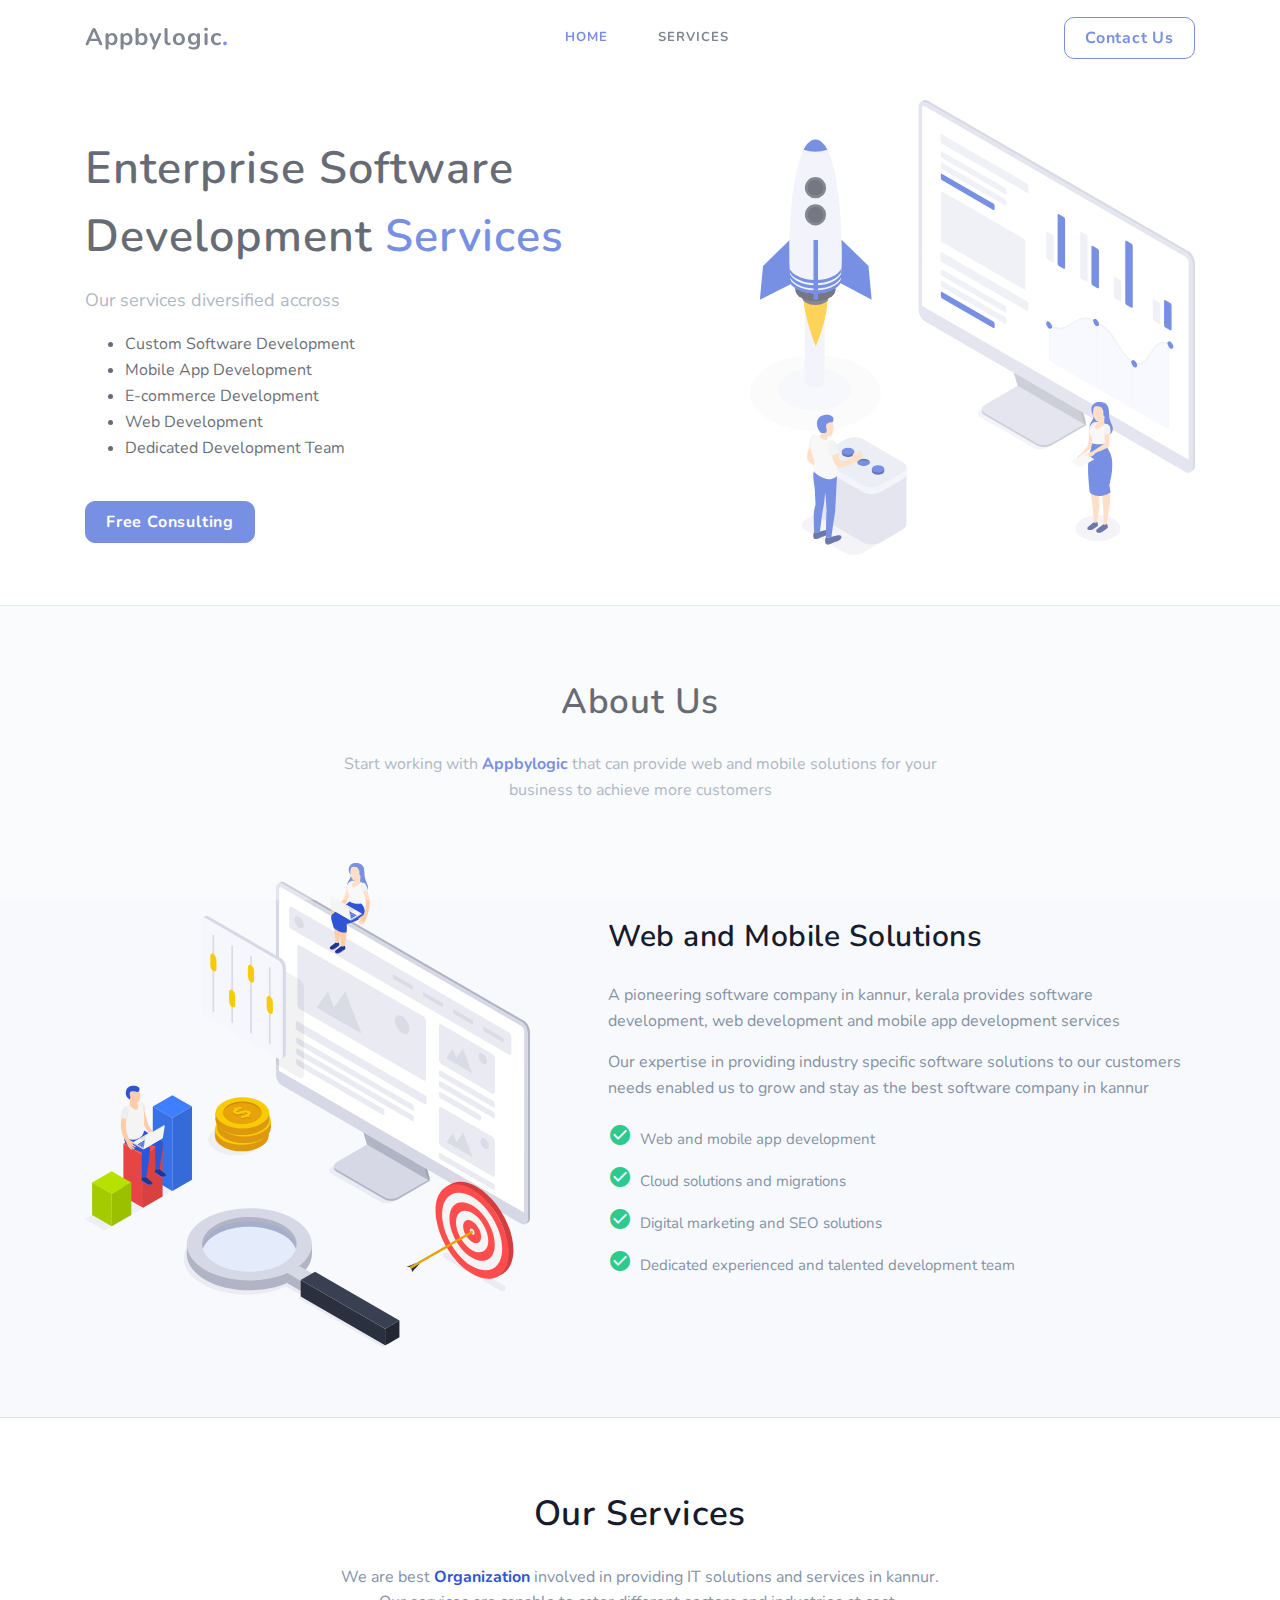
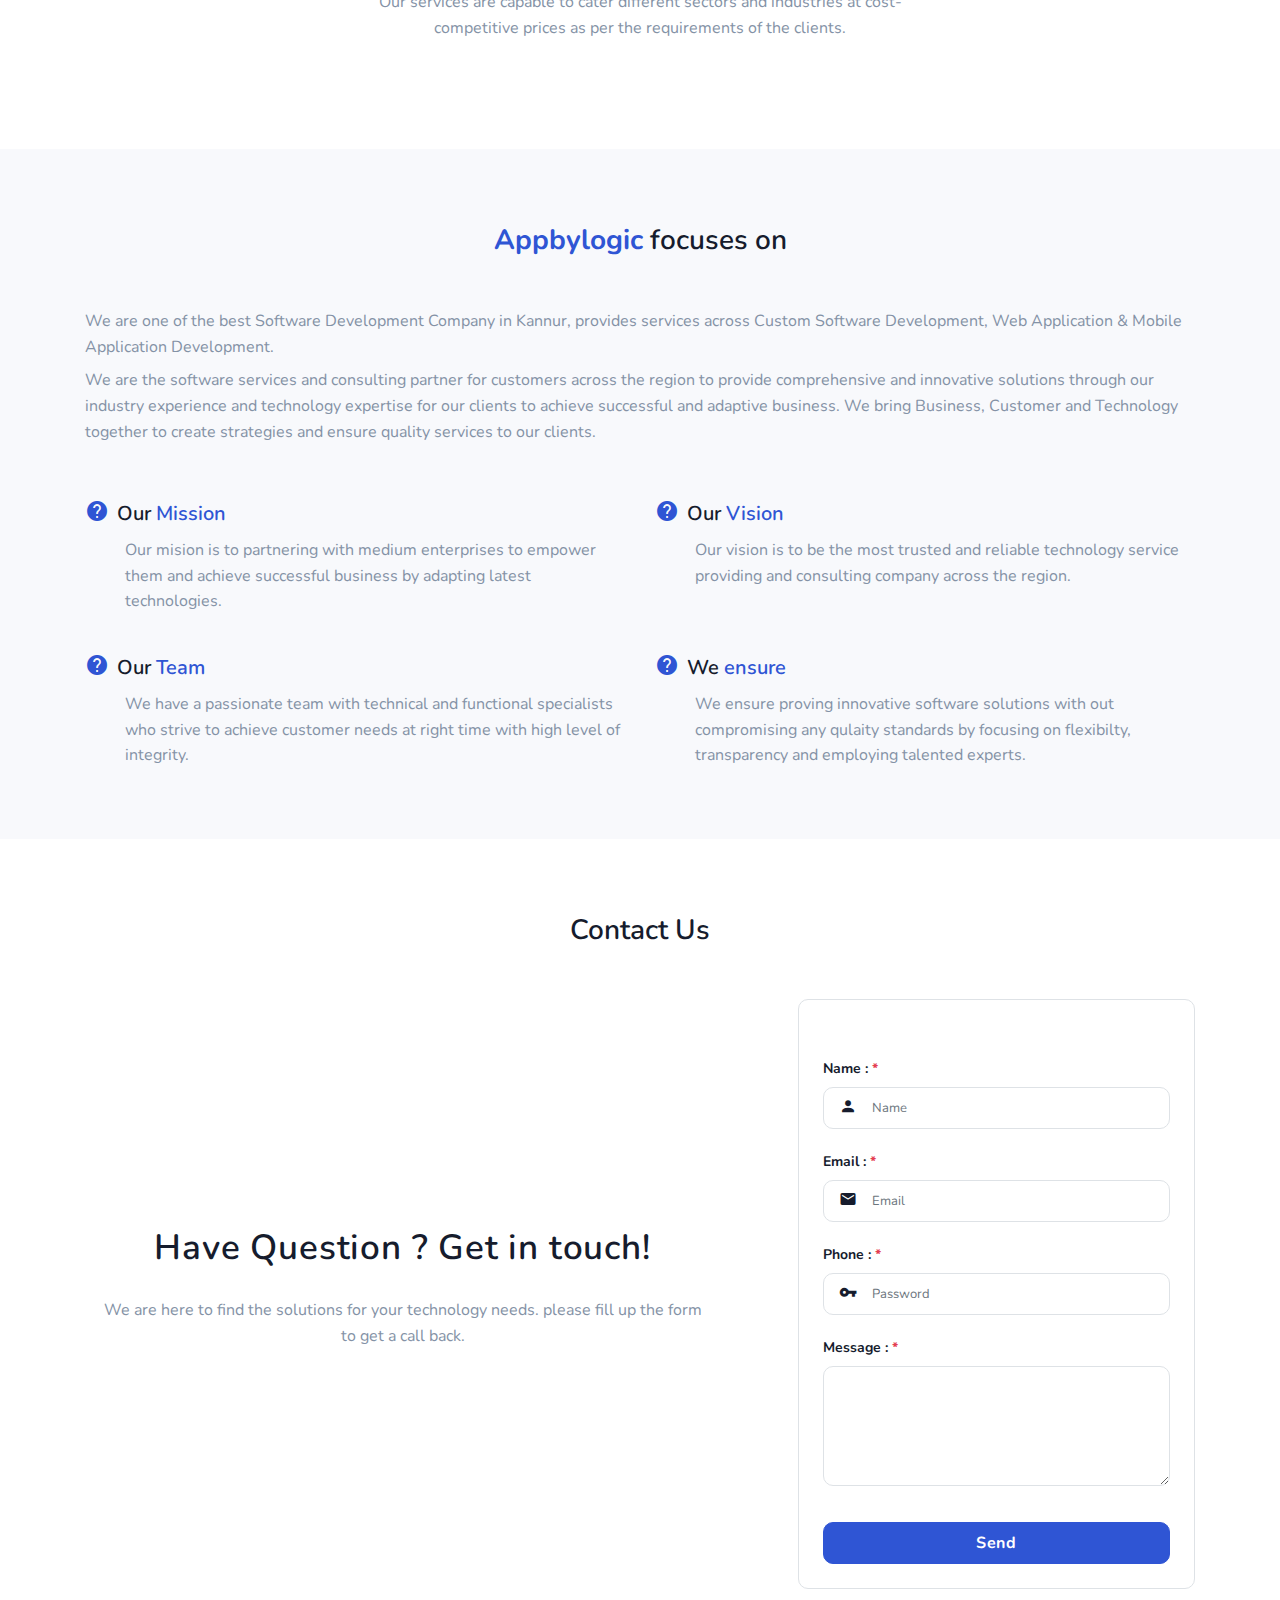
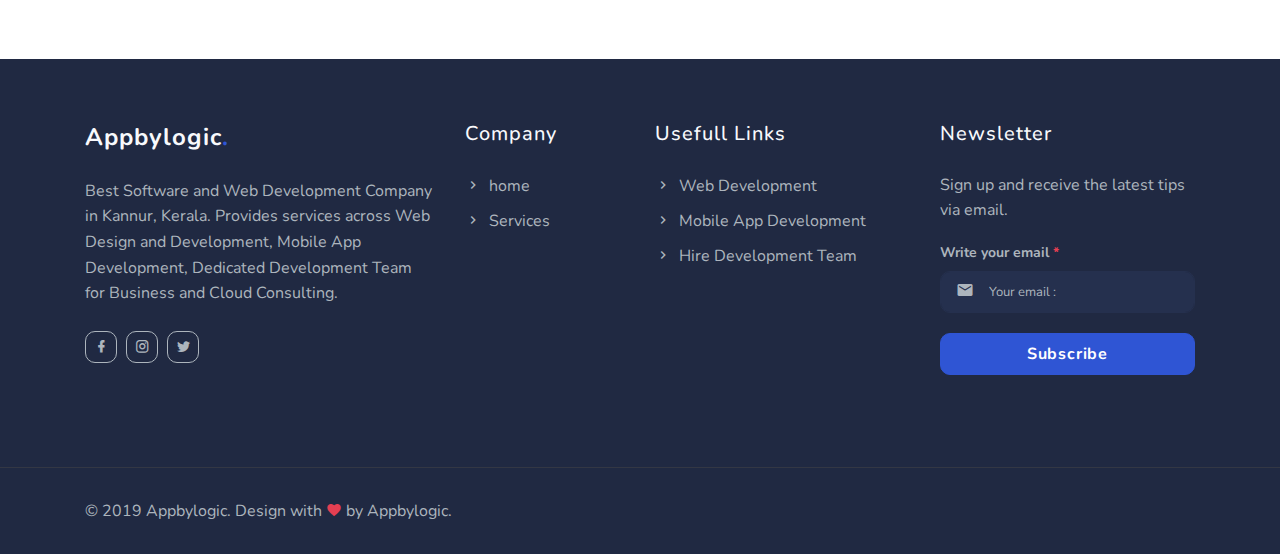
==== commit 05fcab2d: "" ====
--- a/index.html
+++ b/index.html
@@ -2,15 +2,13 @@
 <!DOCTYPE html>
     <html lang="en">
 
-    
-<!-- Mirrored from www.shreethemes.in/landrick/layouts/index.html by HTTrack Website Copier/3.x [XR&CO'2014], Mon, 30 Sep 2019 05:20:32 GMT -->
 <head>
         <meta charset="utf-8" />
-        <title>Landrick - Saas & Software Template</title>
+        <title>Software company in Kannur, kerala | Web desiging company in kannur, kerala | Appbylogic</title>
         <meta name="viewport" content="width=device-width, initial-scale=1.0">
-        <meta name="description" content="Premium Bootstrap 4 Landing Page Template" />
-        <meta name="keywords" content="bootstrap 4, premium, marketing, multipurpose" />
-        <meta content="Shreethemes" name="author" />
+        <meta name="description" content="Appbylogic is the best Software company in kannur, kerala | Best Web desiging company in kannur, kerala | Provides Web and Mobile App development services in kannur, kerala" />
+        <meta name="keywords" content="Software company in kannur kerala, Web desiging company in kannur kerala, Mobile App development in kannur kerala, website designing in kannur" />
+        <meta content="Appbylogic" name="Appbylogic" />
         <!-- favicon -->
         <link rel="shortcut icon" href="images/favicon.ico">
         <!-- Bootstrap -->
@@ -43,10 +41,10 @@
             <div class="container">
                 <!-- Logo container-->
                 <div>
-                    <a class="logo" href="#">Landrick<span class="text-primary">.</span></a>
+                    <a class="logo" href="index.html">Appbylogic<span class="text-primary">.</span></a>
                 </div>                 
                 <div class="buy-button">
-                    <a href="https://1.envato.market/4n73n" target="_blank" class="btn btn-primary">Buy Now</a>
+                    <a href="javascript:;" target="_blank" class="btn btn-primary-outline" id="header-contact-btn">Contact Us</a>
                 </div><!--end login button-->
                 <!-- End Logo container-->
                 <div class="menu-extras">
@@ -68,7 +66,7 @@
                     <ul class="navigation-menu">
                         <li class="active"><a href="index.html">Home</a></li>
                         <li><a href="services.html">Services</a></li>
-                        <li><a href="academy.html">Academy</a></li>
+                        <!-- <li><a href="academy.html">Academy</a></li> -->
                     </ul><!--end navigation menu-->
                 </div><!--end navigation-->
             </div><!--end container-->
@@ -83,11 +81,17 @@
                         <div class="row align-items-center">
                             <div class="col-lg-7 col-md-7">
                                 <div class="title-heading mt-4">
-                                    <h1 class="heading mb-3">Our Creativity Is Your <span class="text-primary">Success</span> </h1>
-                                    <p class="para-desc text-muted">Launch your campaign and benefit from our expertise on designing and managing conversion centered bootstrap4 html page.</p>
+                                    <h1 class="heading mb-3">Enterprise Software Development<span class="text-primary"> Services</span> </h1>
+                                    <p class="para-desc text-muted">Our services diversified accross </p>
+                                    <ul>
+                                    	<li>Custom Software Development</li>
+                                        <li>Mobile App Development</li>
+                                        <li>E-commerce Development</li>
+                                        <li>Web Development</li>
+                                        <li>Dedicated Development Team</li>
+                                    </ul>
                                     <div class="mt-4 pt-2">
-                                        <a href="javascript:void(0)" class="btn btn-primary mt-2 mr-2">Contact Us</a>
-                                        <a href="javascript:void(0)" class="btn btn-primary-outline mt-2">Free Consulting</a>
+                                        <a href="javascript:void(0)" class="btn btn-primary mt-2 mr-2">Free Consulting</a>
                                     </div>
                                 </div>
                             </div><!--end col-->
@@ -109,7 +113,7 @@
                     <div class="col-12 text-center">
                         <div class="section-title mb-60">
                             <h4 class="main-title mb-4">About Us</h4>
-                            <p class="text-muted para-desc mb-0 mx-auto">Start working with <span class="text-primary font-weight-bold">Landrick</span> that can provide everything you need to generate awareness, drive traffic, connect.</p>
+                            <p class="text-muted para-desc mb-0 mx-auto">Start working with <span class="text-primary font-weight-bold">Appbylogic</span> that can provide web and mobile solutions for your business to achieve more customers</p>
                         </div>
                     </div><!--end col-->
                 </div><!--end row-->
@@ -121,16 +125,14 @@
 
                     <div class="col-lg-7 col-md-6 mt-4 mt-sm-0 pt-2 pt-sm-0">
                         <div class="section-title ml-lg-5">
-                            <h4 class="title mb-4">Change the way you build websites</h4>
-                            <p class="text-muted">You can combine all the Landrick templates into a single one, you can take a component from the Application theme and use it in the Website.</p>
-                            <p class="text-muted">You can combine all the Landrick templates into a single one, you can take a component from the Application theme and use it in the Website.</p>
+                            <h4 class="title mb-4">Web and Mobile Solutions</h4>
+                            <p class="text-muted">A pioneering software company in kannur, kerala provides software development, web development and mobile app development services</p>
+                            <p class="text-muted">Our expertise in providing industry specific software solutions to our customers needs enabled us to grow and stay as the best software company in kannur</p>
                             <ul class="list-unstyled feature-list text-muted">
-                                <li><i class="mdi mdi-checkbox-marked-circle text-success h4 mr-2"></i>Digital Marketing Solutions for Tomorrow</li>
-                                <li><i class="mdi mdi-checkbox-marked-circle text-success h4 mr-2"></i>Our Talented & Experienced Marketing Agency</li>
-                                <li><i class="mdi mdi-checkbox-marked-circle text-success h4 mr-2"></i>Create your own skin to match your brand</li>
-                                <li><i class="mdi mdi-checkbox-marked-circle text-success h4 mr-2"></i>Digital Marketing Solutions for Tomorrow</li>
-                                <li><i class="mdi mdi-checkbox-marked-circle text-success h4 mr-2"></i>Our Talented & Experienced Marketing Agency</li>
-                                <li><i class="mdi mdi-checkbox-marked-circle text-success h4 mr-2"></i>Create your own skin to match your brand</li>
+                                <li><i class="mdi mdi-checkbox-marked-circle text-success h4 mr-2"></i>Web and mobile app development</li>
+                                <li><i class="mdi mdi-checkbox-marked-circle text-success h4 mr-2"></i>Cloud solutions and migrations</li>
+                                <li><i class="mdi mdi-checkbox-marked-circle text-success h4 mr-2"></i>Digital marketing and SEO solutions</li>
+                                <li><i class="mdi mdi-checkbox-marked-circle text-success h4 mr-2"></i>Dedicated experienced and talented development team</li>
                             </ul>
 <!--                             <a href="javascript:void(0)" class="mt-3 text-primary">Find Out More <i class="mdi mdi-chevron-right"></i></a> -->
                         </div>
@@ -147,32 +149,32 @@
                     <div class="col-12 text-center">
                         <div class="section-title mb-60">
                             <h4 class="main-title mb-4">Our Services</h4>
-                            <p class="text-muted para-desc mx-auto mb-0">Start working with <span class="text-primary font-weight-bold">Landrick</span> that can provide everything you need to generate awareness, drive traffic, connect.</p>
+                            <p class="text-muted para-desc mx-auto mb-0">We are best<span class="text-primary font-weight-bold"> Organization </span> involved in providing IT solutions and services in kannur. Our services are capable to cater different sectors and industries at cost-competitive prices as per the requirements of the clients.</p>
                         </div>
                     </div><!--end col-->
                 </div><!--end row-->
 
                 <div class="row">
                     <div class="col-12">
-                        <div id="customer-testi" class="owl-carousel">
+                        <div id="customer-testi" class="owl-carousel our-services">
                             <div class="customer-testi mr-2 ml-2 text-center p-4 rounded border">
-                                <img src="images/client/1.png" alt="">
-                                <h5>Web Development</h5>
-                                <p class="text-muted mt-4">" It seems that only fragments of the original text remain in the Lorem Ipsum texts used today. "</p>
+                                <img src="images/app_development.svg" alt="Web development in kannur">
+                                <h5>Web Development Services</h5>
+                                <p class="text-muted mt-4">We focus on developing web applications that gives usability, scalability and compatability across devices and browsers.</p>
                                 <a href="javascript:void(0)" class="mt-3 text-primary">Find Out More <i class="mdi mdi-chevron-right"></i></a>
                             </div>
 
                             <div class="customer-testi mr-2 ml-2 text-center p-4 rounded border">
-                                <img src="images/client/2.png" alt="">
-                                <h5>Mobile Development</h5>
-                                <p class="text-muted mt-4">" The most well-known dummy text is the 'Lorem Ipsum', which is said to have originated in the 16th century. "</p>
+                                <img src="images/mobile_development.png" alt="Mobile app development in kannur">
+                                <h5>Mobile Development Services</h5>
+                                <p class="text-muted mt-4">We build native and hybrid mobile apps for our customers without compromising the user experience and performance in short duration.</p>
                                 <a href="javascript:void(0)" class="mt-3 text-primary">Find Out More <i class="mdi mdi-chevron-right"></i></a>
                             </div>
 
                             <div class="customer-testi mr-2 ml-2 text-center p-4 rounded border">
-                                <img src="images/client/3.png" alt="">
-                                <h5>Hire Dedicated Developers</h5>
-                                <p class="text-muted mt-4">" One disadvantage of Lorum Ipsum is that in Latin certain letters appear more frequently than others. "</p>
+                                <img src="images/team.svg" alt="Software team in kannur">
+                                <h5>Dedicated Development Team</h5>
+                                <p class="text-muted mt-4">We provide experienced and talented development team as dedicated resources for our customers for a very competetive price.</p>
                                 <a href="javascript:void(0)" class="mt-3 text-primary">Find Out More <i class="mdi mdi-chevron-right"></i></a>
                             </div>
                         </div>
@@ -185,33 +187,35 @@
         <!-- FAQ n Contact Start -->
         <section class="section mt-5 bg-light">
             <div class="container">
-                <h3 class="main-title mb-5 text-center">Our Team</h3>
+                <h3 class="main-title mb-5 text-center"><span class="text-primary font-weight-bold">Appbylogic</span> focuses on</h3>
+                <p class="text-muted mb-2">We are one of the best Software Development Company in Kannur, provides services across Custom Software Development, Web Application & Mobile Application Development.</p>
+                <p class="text-muted mb-5">We are the software services and consulting partner for customers across the region to provide comprehensive and innovative solutions through our industry experience and technology expertise for our clients to achieve successful and adaptive business. We bring Business, Customer and Technology together to create strategies and ensure quality services to our clients.</p>
                 <div class="row">
                     <div class="col-md-6 col-12">
                         <div class="faq-container">
-                            <h4 class="question"><i class="mdi mdi-help-circle text-primary mr-2 h4"></i> How our <span class="text-primary">Landrick</span> work ?</h4>
-                            <p class="answer text-muted ml-lg-4 pl-lg-3 mb-0">Due to its widespread use as filler text for layouts, non-readability is of great importance: human perception is tuned to recognize certain patterns and repetitions in texts.</p>
+                            <h4 class="question"><i class="mdi mdi-help-circle text-primary mr-2 h4"></i>Our <span class="text-primary">Mission</span></h4>
+                            <p class="answer text-muted ml-lg-4 pl-lg-3 mb-0">Our mision is to partnering with medium enterprises to empower them and achieve successful business by adapting latest technologies.</p>
                         </div>
                     </div><!--end col-->
                     
                     <div class="col-md-6 col-12 mt-4 mt-sm-0 pt-2 pt-sm-0">
                         <div class="faq-container">
-                            <h4 class="question"><i class="mdi mdi-help-circle text-primary mr-2 h4"></i> What is the main process open account ?</h4>
-                            <p class="answer text-muted ml-lg-4 pl-lg-3 mb-0">If the distribution of letters and 'words' is random, the reader will not be distracted from making a neutral judgement on the visual impact</p>
+                            <h4 class="question"><i class="mdi mdi-help-circle text-primary mr-2 h4"></i>Our <span class="text-primary">Vision</span></h4>
+                            <p class="answer text-muted ml-lg-4 pl-lg-3 mb-0">Our vision is to be the most trusted and reliable technology service providing and consulting company across the region.</p>
                         </div>
                     </div><!--end col-->
                     
                     <div class="col-md-6 col-12 mt-4 pt-2">
                         <div class="faq-container">
-                            <h4 class="question"><i class="mdi mdi-help-circle text-primary mr-2 h4"></i> How to make unlimited data entry ?</h4>
-                            <p class="answer text-muted ml-lg-4 pl-lg-3 mb-0">Furthermore, it is advantageous when the dummy text is relatively realistic so that the layout impression of the final publication is not compromised.</p>
+                            <h4 class="question"><i class="mdi mdi-help-circle text-primary mr-2 h4"></i>Our <span class="text-primary">Team</span></h4>
+                            <p class="answer text-muted ml-lg-4 pl-lg-3 mb-0">We have a passionate team with technical and functional specialists who strive to achieve customer needs at right time with high level of integrity.</p>
                         </div>
                     </div><!--end col-->
                     
                     <div class="col-md-6 col-12 mt-4 pt-2">
                         <div class="faq-container">
-                            <h4 class="question"><i class="mdi mdi-help-circle text-primary mr-2 h4"></i> Is <span class="text-primary">Landrick</span> safer to use with my account ?</h4>
-                            <p class="answer text-muted ml-lg-4 pl-lg-3 mb-0">The most well-known dummy text is the 'Lorem Ipsum', which is said to have originated in the 16th century. Lorem Ipsum is composed in a pseudo-Latin language which more or less corresponds to 'proper' Latin.</p>
+                            <h4 class="question"><i class="mdi mdi-help-circle text-primary mr-2 h4"></i>We <span class="text-primary">ensure</span></h4>
+                            <p class="answer text-muted ml-lg-4 pl-lg-3 mb-0">We ensure proving innovative software solutions with out compromising any qulaity standards by focusing on flexibilty, transparency and employing talented experts.</p>
                         </div>
                     </div><!--end col-->
                 </div><!--end row-->
@@ -219,7 +223,7 @@
         </section><!--end section-->
         <!-- FAQ n Contact End -->
 
-        <section class="section">
+        <section class="section" id="contact-form">
             <div class="container mt-60">
                 <h3 class="main-title mb-5 text-center">Contact Us</h3>
                 <div class="row align-items-center">
@@ -227,8 +231,7 @@
                         <div class="col-12 text-center">
                         <div class="section-title">
                             <h4 class="main-title mb-4">Have Question ? Get in touch!</h4>
-                            <p class="text-muted para-desc mx-auto">Start working with <span class="text-primary font-weight-bold">Landrick</span> that can provide everything you need to generate awareness, drive traffic, connect.</p>
-                            <a href="javascript:void(0)" class="btn btn-primary mt-4">Contact us <i class="mdi mdi-arrow-right"></i></a>
+                            <p class="text-muted para-desc mx-auto">We are here to find the solutions for your technology needs. please fill up the form to get a call back.</p>
                         </div>
                     </div><!--end col-->
                     </div><!--end col-->
@@ -258,14 +261,21 @@
 
                                         <div class="col-lg-12">
                                             <div class="form-group position-relative">
-                                                <label>Password : <span class="text-danger">*</span></label>
+                                                <label>Phone : <span class="text-danger">*</span></label>
                                                 <i class="mdi mdi-key ml-3 icons"></i>
                                                 <input type="password" class="form-control pl-5" placeholder="Password" required="">
                                             </div>
                                         </div><!--end col-->
 
+                                        <div class="col-lg-12">
+                                            <div class="form-group position-relative">
+                                                <label>Message : <span class="text-danger">*</span></label>
+                                                <textarea class="form-control pl-5" required=""></textarea>
+                                            </div>
+                                        </div><!--end col-->
+
                                         <div class="col-lg-12 mt-3 mb-0">
-                                            <button class="btn btn-primary w-100">Download</button>
+                                            <button class="btn btn-primary w-100">Send</button>
                                         </div><!--end col-->
                                     </div>
                                 </form>                                    
@@ -281,8 +291,8 @@
             <div class="container">
                 <div class="row">
                     <div class="col-lg-4 col-12 mb-0 mb-md-4 pb-0 pb-md-2">
-                        <a class="logo-footer" href="#">Landrick<span class="text-primary">.</span></a>
-                        <p class="mt-4">Start working with Landrick that can provide everything you need to generate awareness, drive traffic, connect.</p>
+                        <a class="logo-footer" href="#">Appbylogic<span class="text-primary">.</span></a>
+                        <p class="mt-4">Best Software and Web Development Company in Kannur, Kerala. Provides services across Web Design and Development, Mobile App Development, Dedicated Development Team for Business and Cloud Consulting.</p>
                         <ul class="list-unstyled social-icon social mb-0 mt-4">
                             <li class="list-inline-item"><a href="javascript:void(0)" class="rounded"><i class="mdi mdi-facebook" title="Facebook"></i></a></li>
                             <li class="list-inline-item"><a href="javascript:void(0)" class="rounded"><i class="mdi mdi-instagram" title="Instagram"></i></a></li>
@@ -293,25 +303,18 @@
                     <div class="col-lg-2 col-md-4 col-12 mt-4 mt-sm-0 pt-2 pt-sm-0">
                         <h4 class="text-light footer-head">Company</h4>
                         <ul class="list-unstyled footer-list mt-4">
-                            <li><a href="#" class="text-foot"><i class="mdi mdi-chevron-right mr-1"></i> About us</a></li>
-                            <li><a href="#" class="text-foot"><i class="mdi mdi-chevron-right mr-1"></i> Services</a></li>
-                            <li><a href="#" class="text-foot"><i class="mdi mdi-chevron-right mr-1"></i> Team</a></li>
-                            <li><a href="#" class="text-foot"><i class="mdi mdi-chevron-right mr-1"></i> Pricing</a></li>
-                            <li><a href="#" class="text-foot"><i class="mdi mdi-chevron-right mr-1"></i> Features</a></li>
-                            <li><a href="#" class="text-foot"><i class="mdi mdi-chevron-right mr-1"></i> FAQ</a></li>
-                            <li><a href="#" class="text-foot"><i class="mdi mdi-chevron-right mr-1"></i> Blog</a></li>
-                            <li><a href="#" class="text-foot"><i class="mdi mdi-chevron-right mr-1"></i> Login</a></li>
+                            <li><a href="index.html" class="text-foot"><i class="mdi mdi-chevron-right mr-1"></i> home</a></li>
+                            <li><a href="services.html" class="text-foot"><i class="mdi mdi-chevron-right mr-1"></i> Services</a></li>
+                            <!-- <li><a href="services.html" class="text-foot"><i class="mdi mdi-chevron-right mr-1"></i> Academy</a></li> -->
                         </ul>
                     </div><!--end col-->
                     
                     <div class="col-lg-3 col-md-4 col-12 mt-4 mt-sm-0 pt-2 pt-sm-0">
                         <h4 class="text-light footer-head">Usefull Links</h4>
                         <ul class="list-unstyled footer-list mt-4">
-                            <li><a href="#" class="text-foot"><i class="mdi mdi-chevron-right mr-1"></i> Privacy Protection</a></li>
-                            <li><a href="#" class="text-foot"><i class="mdi mdi-chevron-right mr-1"></i> Safe Payments</a></li>
-                            <li><a href="#" class="text-foot"><i class="mdi mdi-chevron-right mr-1"></i> Terms of Services</a></li>
-                            <li><a href="#" class="text-foot"><i class="mdi mdi-chevron-right mr-1"></i> Documentation</a></li>
-                            <li><a href="#" class="text-foot"><i class="mdi mdi-chevron-right mr-1"></i> Privacy Policy</a></li>
+                            <li><a href="services.html" class="text-foot"><i class="mdi mdi-chevron-right mr-1"></i> Web Development</a></li>
+                            <li><a href="services.html" class="text-foot"><i class="mdi mdi-chevron-right mr-1"></i> Mobile App Development</a></li>
+                            <li><a href="services.html" class="text-foot"><i class="mdi mdi-chevron-right mr-1"></i> Hire Development Team</a></li>
                         </ul>
                     </div><!--end col-->
 
@@ -342,7 +345,7 @@
                 <div class="row align-items-center">
                     <div class="col-sm-6">
                         <div class="text-sm-left">
-                            <p class="mb-0">© 2019 Landrick. Design with <i class="mdi mdi-heart text-danger"></i> by Appbylogic.</p>
+                            <p class="mb-0">© 2019 Appbylogic. Design with <i class="mdi mdi-heart text-danger"></i> by Appbylogic.</p>
                         </div>
                     </div>
                 </div>
@@ -359,14 +362,6 @@
         <!-- javascript -->
         <script src="js/jquery.min.js"></script>
         <script src="js/bootstrap.bundle.min.js"></script>
-        <script src="js/jquery.easing.min.js"></script>
-        <script src="js/scrollspy.min.js"></script>
-        <!-- SLIDER -->
-        <script src="js/owl.carousel.min.js"></script>
-        <script src="js/owl.init.js"></script>
-        <!-- Main Js -->
         <script src="js/app.js"></script>
     </body>
-
-<!-- Mirrored from www.shreethemes.in/landrick/layouts/index.html by HTTrack Website Copier/3.x [XR&CO'2014], Mon, 30 Sep 2019 05:20:32 GMT -->
 </html>--- a/css/style.css
+++ b/css/style.css
@@ -1,32 +1,4 @@
-/* Template Name: Landrick - Saas & Software Template
-   Author: Shreethemes
-   E-mail: shreethemes@gmail.com
-   Version: 1.0.0
-   Created: August 2019
-   File Description: Main Css file of the template
-*/
-/*********************************/
-/*         INDEX                 */
-/*================================
- *     01.  Variables            *
- *     02.  Bootstrap Custom     *
- *     03.  Components           *
- *     04.  General              *
- *     05.  Helper               *
- *     06.  Menu                 *
- *     07.  Home / Landing       *
- *     08.  Features / Services  *
- *     09.  Testimonial          *
- *     10.  Price                *
- *     11.  C.T.A                *
- *     12.  Blog / Careers / Job *
- *     13.  Work / Projects      *
- *     14.  Team                 *
- *     15.  User Pages           *
- *     16.  Countdown            *
- *     17.  Contact              *
- *     18.  Footer               *
- ================================*/
+
 @import url("https://fonts.googleapis.com/css?family=Nunito:300,400,600,700&amp;display=swap");
 .bg-primary {
   background-color: #2f55d4 !important;
@@ -2644,4 +2616,13 @@
   border: 0;
   border-top: 1px solid #333744;
 }
-/*# sourceMappingURL=style.css.map */+/*# sourceMappingURL=style.css.map */
+
+section#academy {
+    margin-top: 74px;
+}
+
+.our-services .customer-testi img{
+  height: 150px;
+  margin-bottom: 20px;
+}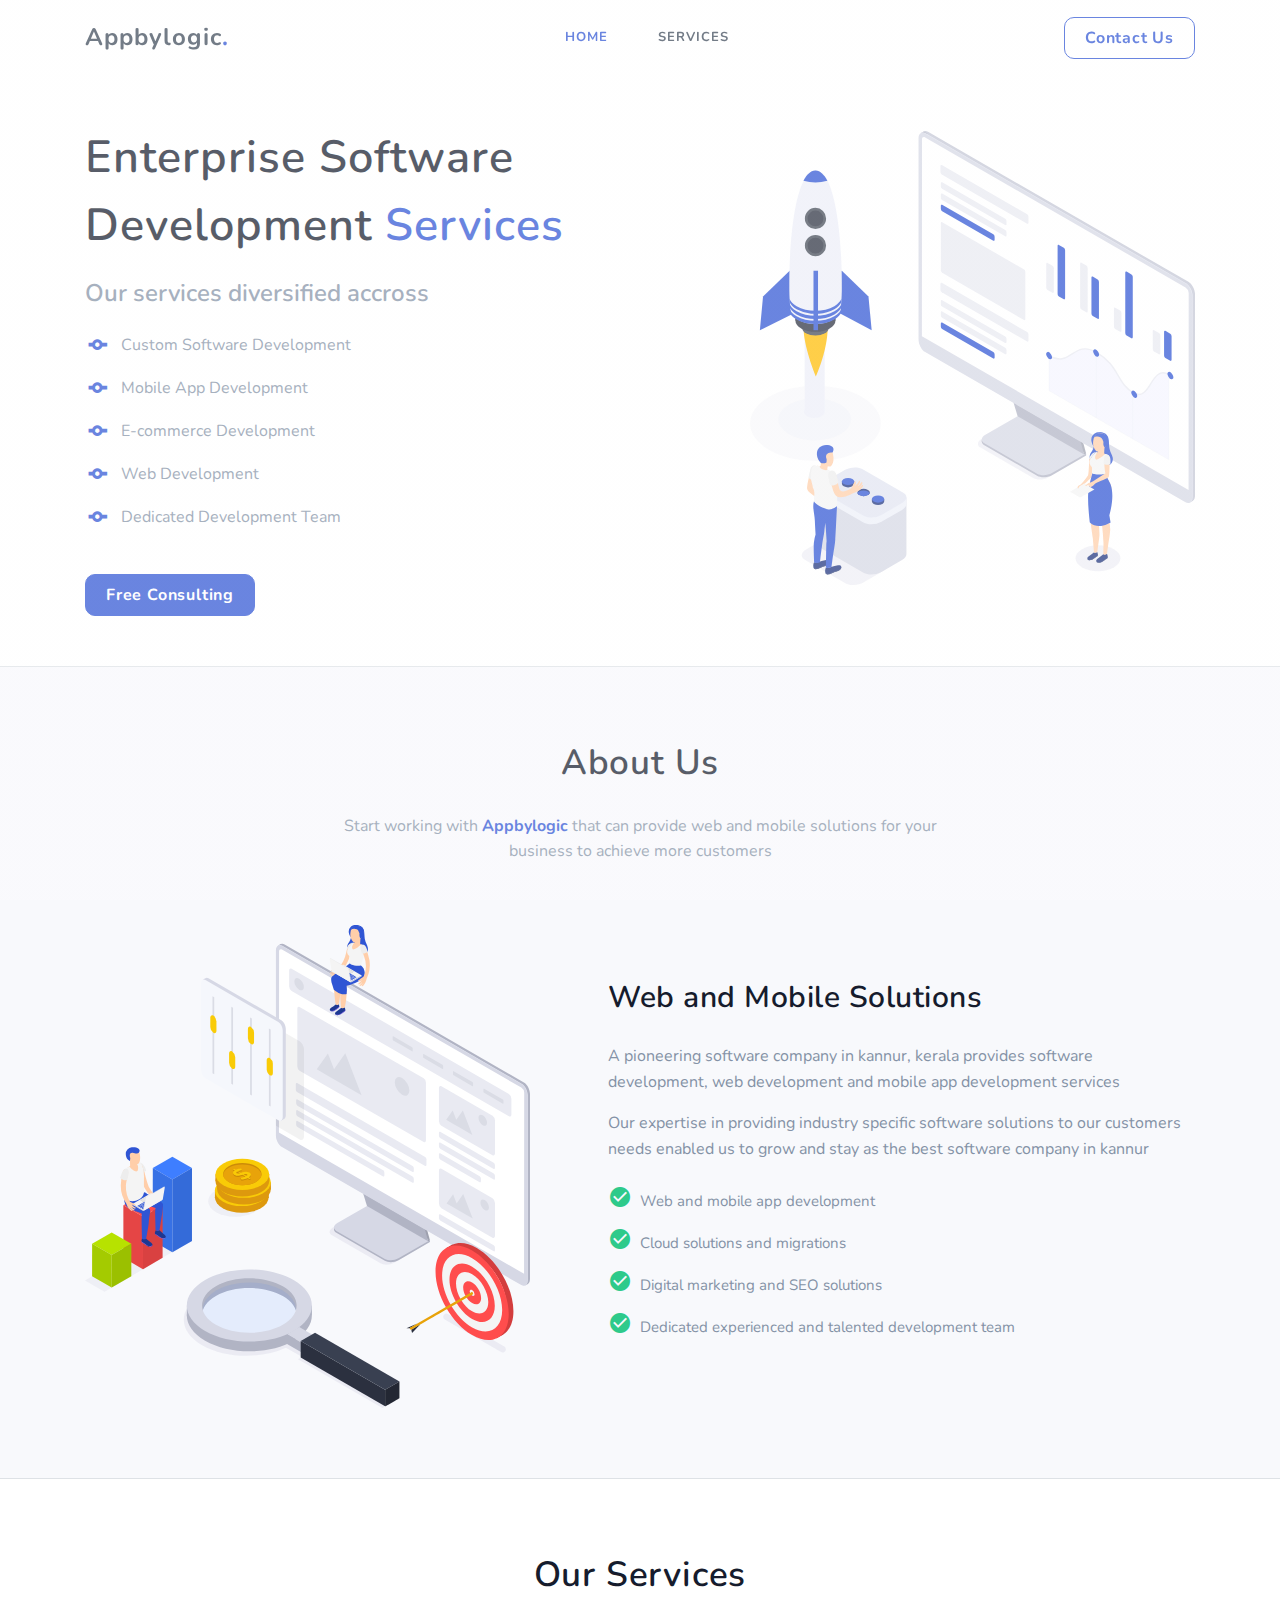
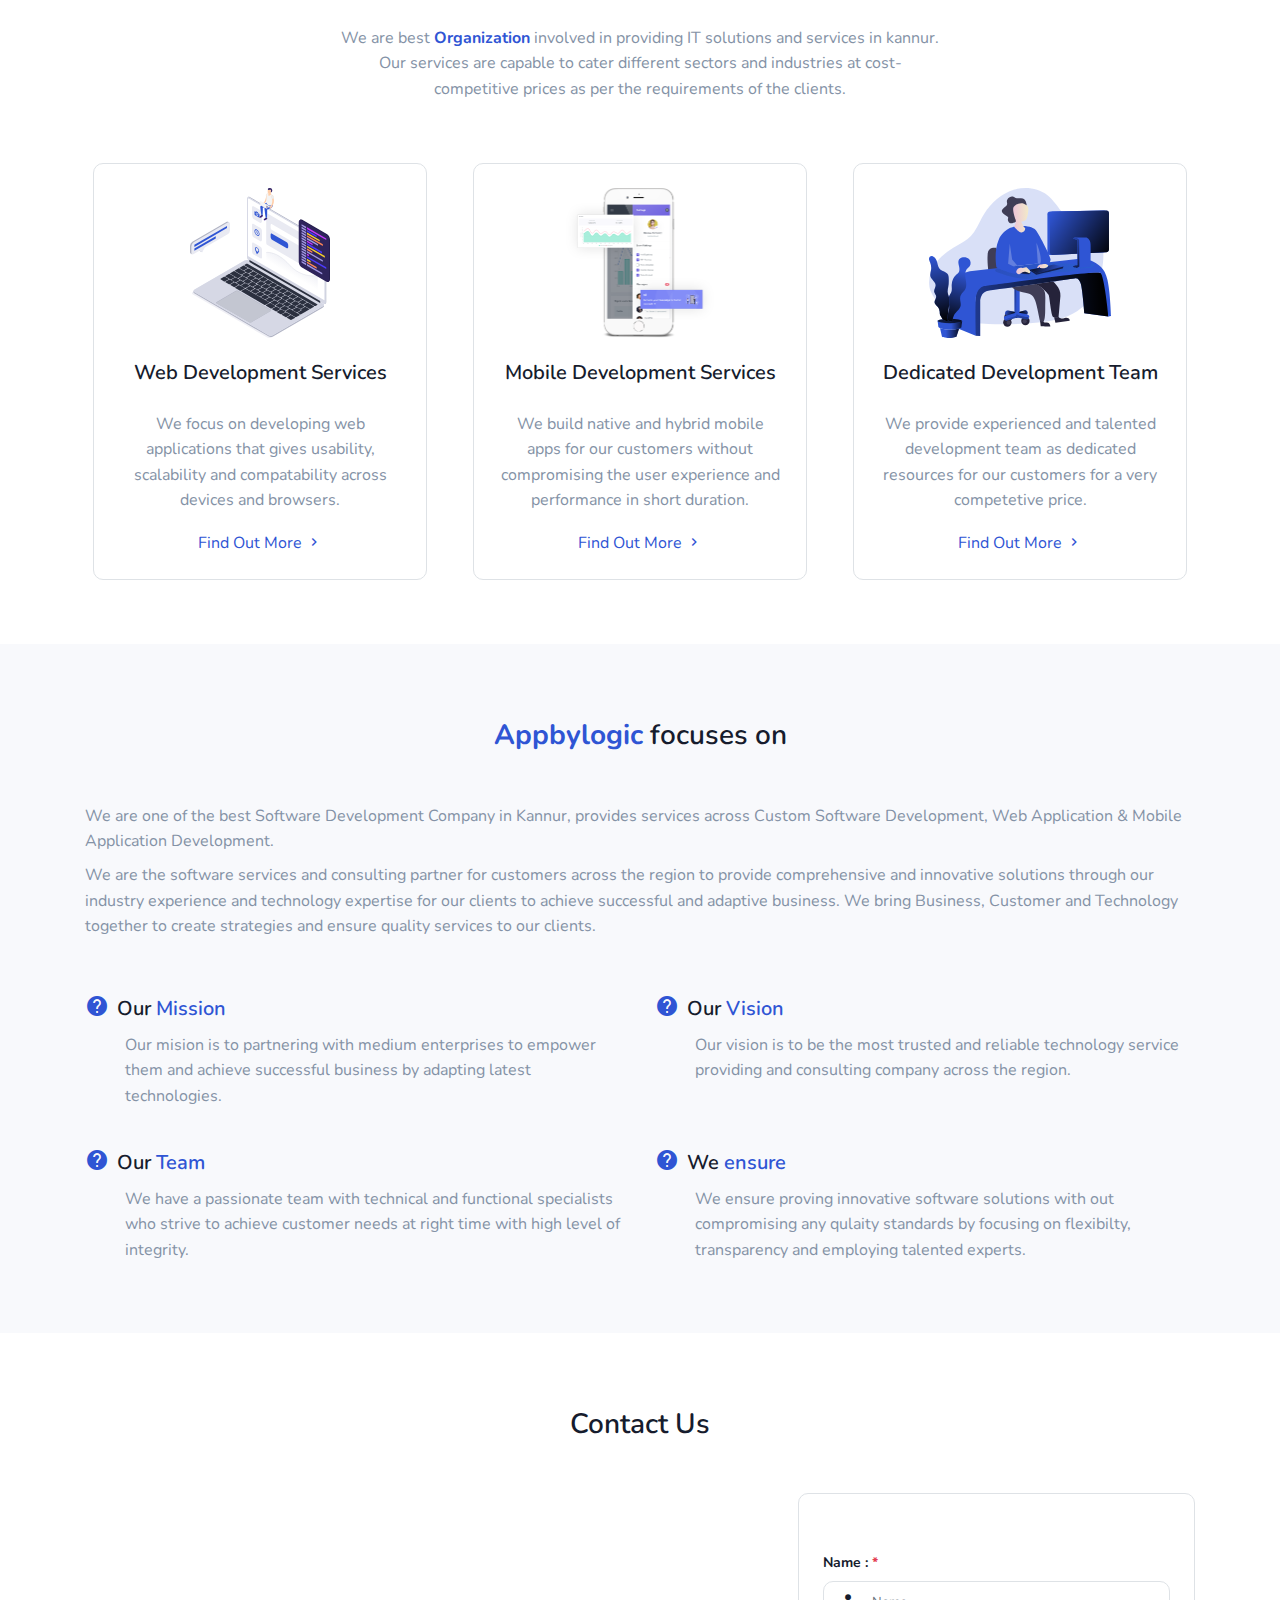
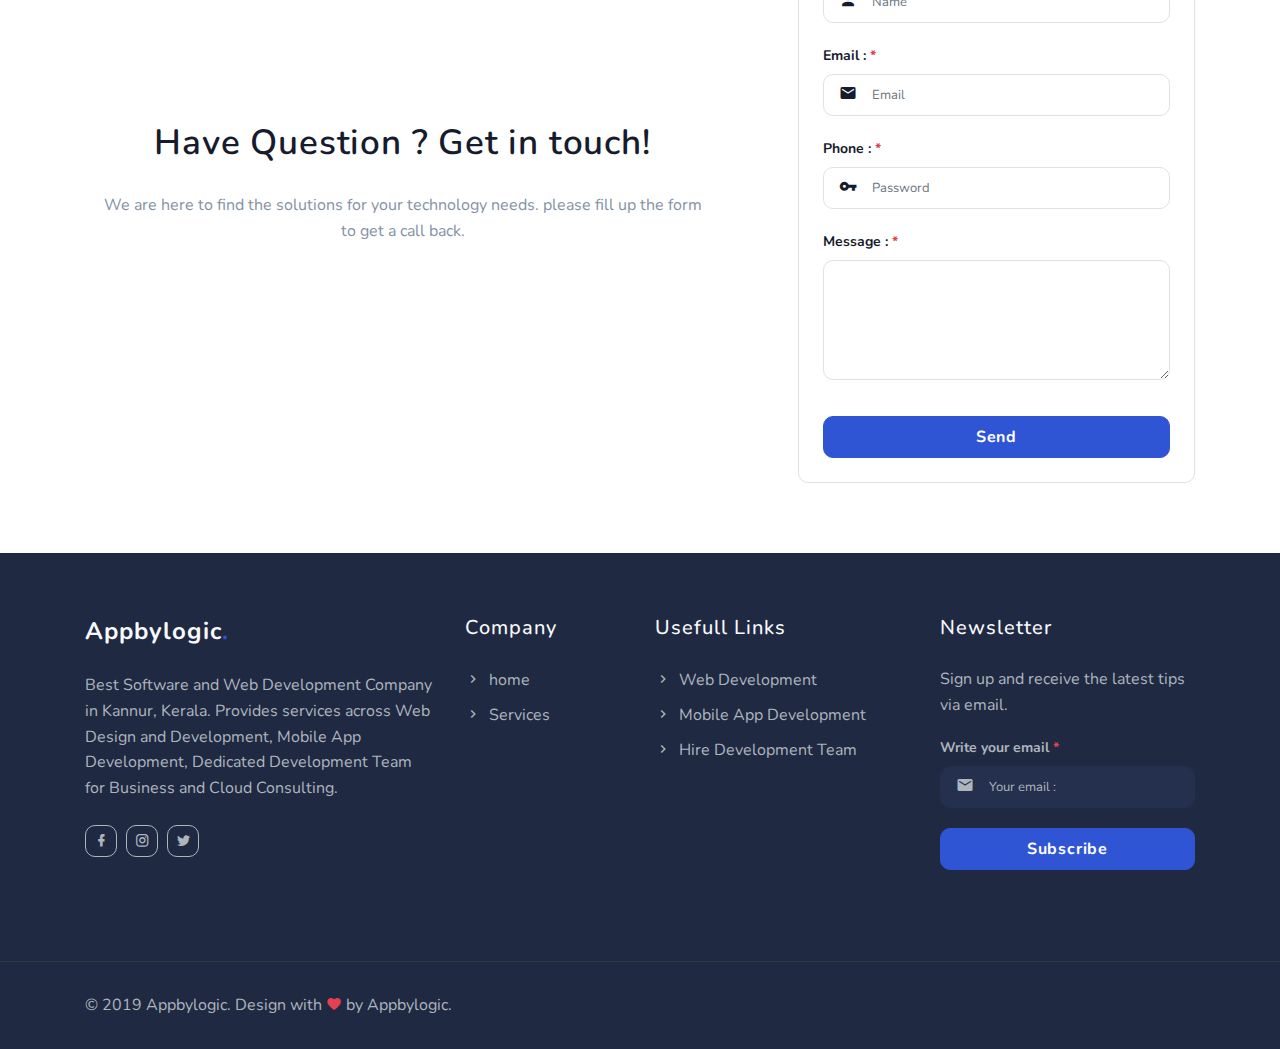
==== commit 8e91ddb0: "" ====
--- a/index.html
+++ b/index.html
@@ -15,10 +15,7 @@
         <link href="css/bootstrap.min.css" rel="stylesheet" type="text/css" />
         <!-- Icons -->
         <link href="css/materialdesignicons.min.css" rel="stylesheet" type="text/css" />
-        <!-- Slider -->               
-        <link rel="stylesheet" href="css/owl.carousel.min.css"/> 
-        <link rel="stylesheet" href="css/owl.theme.css"/> 
-        <link rel="stylesheet" href="css/owl.transitions.css"/>  
+        <!-- Slider -->                 
         <!-- Main css --> 
         <link href="css/style.css" rel="stylesheet" type="text/css" />
 
@@ -44,7 +41,7 @@
                     <a class="logo" href="index.html">Appbylogic<span class="text-primary">.</span></a>
                 </div>                 
                 <div class="buy-button">
-                    <a href="javascript:;" target="_blank" class="btn btn-primary-outline" id="header-contact-btn">Contact Us</a>
+                    <a href="javascript:;" target="_blank" class="btn btn-primary-outline contact-btn">Contact Us</a>
                 </div><!--end login button-->
                 <!-- End Logo container-->
                 <div class="menu-extras">
@@ -65,7 +62,7 @@
                     <!-- Navigation Menu-->   
                     <ul class="navigation-menu">
                         <li class="active"><a href="index.html">Home</a></li>
-                        <li><a href="services.html">Services</a></li>
+                        <li><a href="software-company-in-kannur.html">Services</a></li>
                         <!-- <li><a href="academy.html">Academy</a></li> -->
                     </ul><!--end navigation menu-->
                 </div><!--end navigation-->
@@ -82,16 +79,16 @@
                             <div class="col-lg-7 col-md-7">
                                 <div class="title-heading mt-4">
                                     <h1 class="heading mb-3">Enterprise Software Development<span class="text-primary"> Services</span> </h1>
-                                    <p class="para-desc text-muted">Our services diversified accross </p>
-                                    <ul>
-                                    	<li>Custom Software Development</li>
-                                        <li>Mobile App Development</li>
-                                        <li>E-commerce Development</li>
-                                        <li>Web Development</li>
-                                        <li>Dedicated Development Team</li>
+                                    <p class="h4 text-muted">Our services diversified accross </p>
+                                    <ul class="text-muted list-unstyled">
+                                    	<li><i class="mdi mdi-music-note-whole text-primary h3 mr-2"></i>Custom Software Development</li>
+                                        <li><i class="mdi mdi-music-note-whole text-primary h3 mr-2"></i>Mobile App Development</li>
+                                        <li><i class="mdi mdi-music-note-whole text-primary h3 mr-2"></i>E-commerce Development</li>
+                                        <li><i class="mdi mdi-music-note-whole text-primary h3 mr-2"></i>Web Development</li>
+                                        <li><i class="mdi mdi-music-note-whole text-primary h3 mr-2"></i>Dedicated Development Team</li>
                                     </ul>
                                     <div class="mt-4 pt-2">
-                                        <a href="javascript:void(0)" class="btn btn-primary mt-2 mr-2">Free Consulting</a>
+                                        <a href="javascript:void(0)" class="btn btn-primary mt-2 mr-2 contact-btn">Free Consulting</a>
                                     </div>
                                 </div>
                             </div><!--end col-->
@@ -154,29 +151,29 @@
                     </div><!--end col-->
                 </div><!--end row-->
 
-                <div class="row">
-                    <div class="col-12">
-                        <div id="customer-testi" class="owl-carousel our-services">
-                            <div class="customer-testi mr-2 ml-2 text-center p-4 rounded border">
-                                <img src="images/app_development.svg" alt="Web development in kannur">
-                                <h5>Web Development Services</h5>
-                                <p class="text-muted mt-4">We focus on developing web applications that gives usability, scalability and compatability across devices and browsers.</p>
-                                <a href="javascript:void(0)" class="mt-3 text-primary">Find Out More <i class="mdi mdi-chevron-right"></i></a>
-                            </div>
-
-                            <div class="customer-testi mr-2 ml-2 text-center p-4 rounded border">
-                                <img src="images/mobile_development.png" alt="Mobile app development in kannur">
-                                <h5>Mobile Development Services</h5>
-                                <p class="text-muted mt-4">We build native and hybrid mobile apps for our customers without compromising the user experience and performance in short duration.</p>
-                                <a href="javascript:void(0)" class="mt-3 text-primary">Find Out More <i class="mdi mdi-chevron-right"></i></a>
-                            </div>
-
-                            <div class="customer-testi mr-2 ml-2 text-center p-4 rounded border">
-                                <img src="images/team.svg" alt="Software team in kannur">
-                                <h5>Dedicated Development Team</h5>
-                                <p class="text-muted mt-4">We provide experienced and talented development team as dedicated resources for our customers for a very competetive price.</p>
-                                <a href="javascript:void(0)" class="mt-3 text-primary">Find Out More <i class="mdi mdi-chevron-right"></i></a>
-                            </div>
+                <div class="row our-services">
+                    <div class="col-md-4 mb-3">
+                        <div class="customer-testi mr-2 ml-2 text-center p-4 rounded border">
+                            <img src="images/app_development.svg" alt="Web development in kannur">
+                            <h5>Web Development Services</h5>
+                            <p class="text-muted mt-4">We focus on developing web applications that gives usability, scalability and compatability across devices and browsers.</p>
+                            <a href="javascript:void(0)" class="mt-3 text-primary">Find Out More <i class="mdi mdi-chevron-right"></i></a>
+                        </div>
+                    </div>
+                    <div class="col-md-4 mb-3">
+                        <div class="customer-testi mr-2 ml-2 text-center p-4 rounded border">
+                            <img src="images/mobile_development.png" alt="Mobile app development in kannur">
+                            <h5>Mobile Development Services</h5>
+                            <p class="text-muted mt-4">We build native and hybrid mobile apps for our customers without compromising the user experience and performance in short duration.</p>
+                            <a href="javascript:void(0)" class="mt-3 text-primary">Find Out More <i class="mdi mdi-chevron-right"></i></a>
+                        </div>
+                    </div>
+                    <div class="col-md-4 mb-3">
+                        <div class="customer-testi mr-2 ml-2 text-center p-4 rounded border">
+                            <img src="images/team.svg" alt="Software team in kannur">
+                            <h5>Dedicated Development Team</h5>
+                            <p class="text-muted mt-4">We provide experienced and talented development team as dedicated resources for our customers for a very competetive price.</p>
+                            <a href="javascript:void(0)" class="mt-3 text-primary">Find Out More <i class="mdi mdi-chevron-right"></i></a>
                         </div>
                     </div><!--end col-->
                 </div><!--end row-->
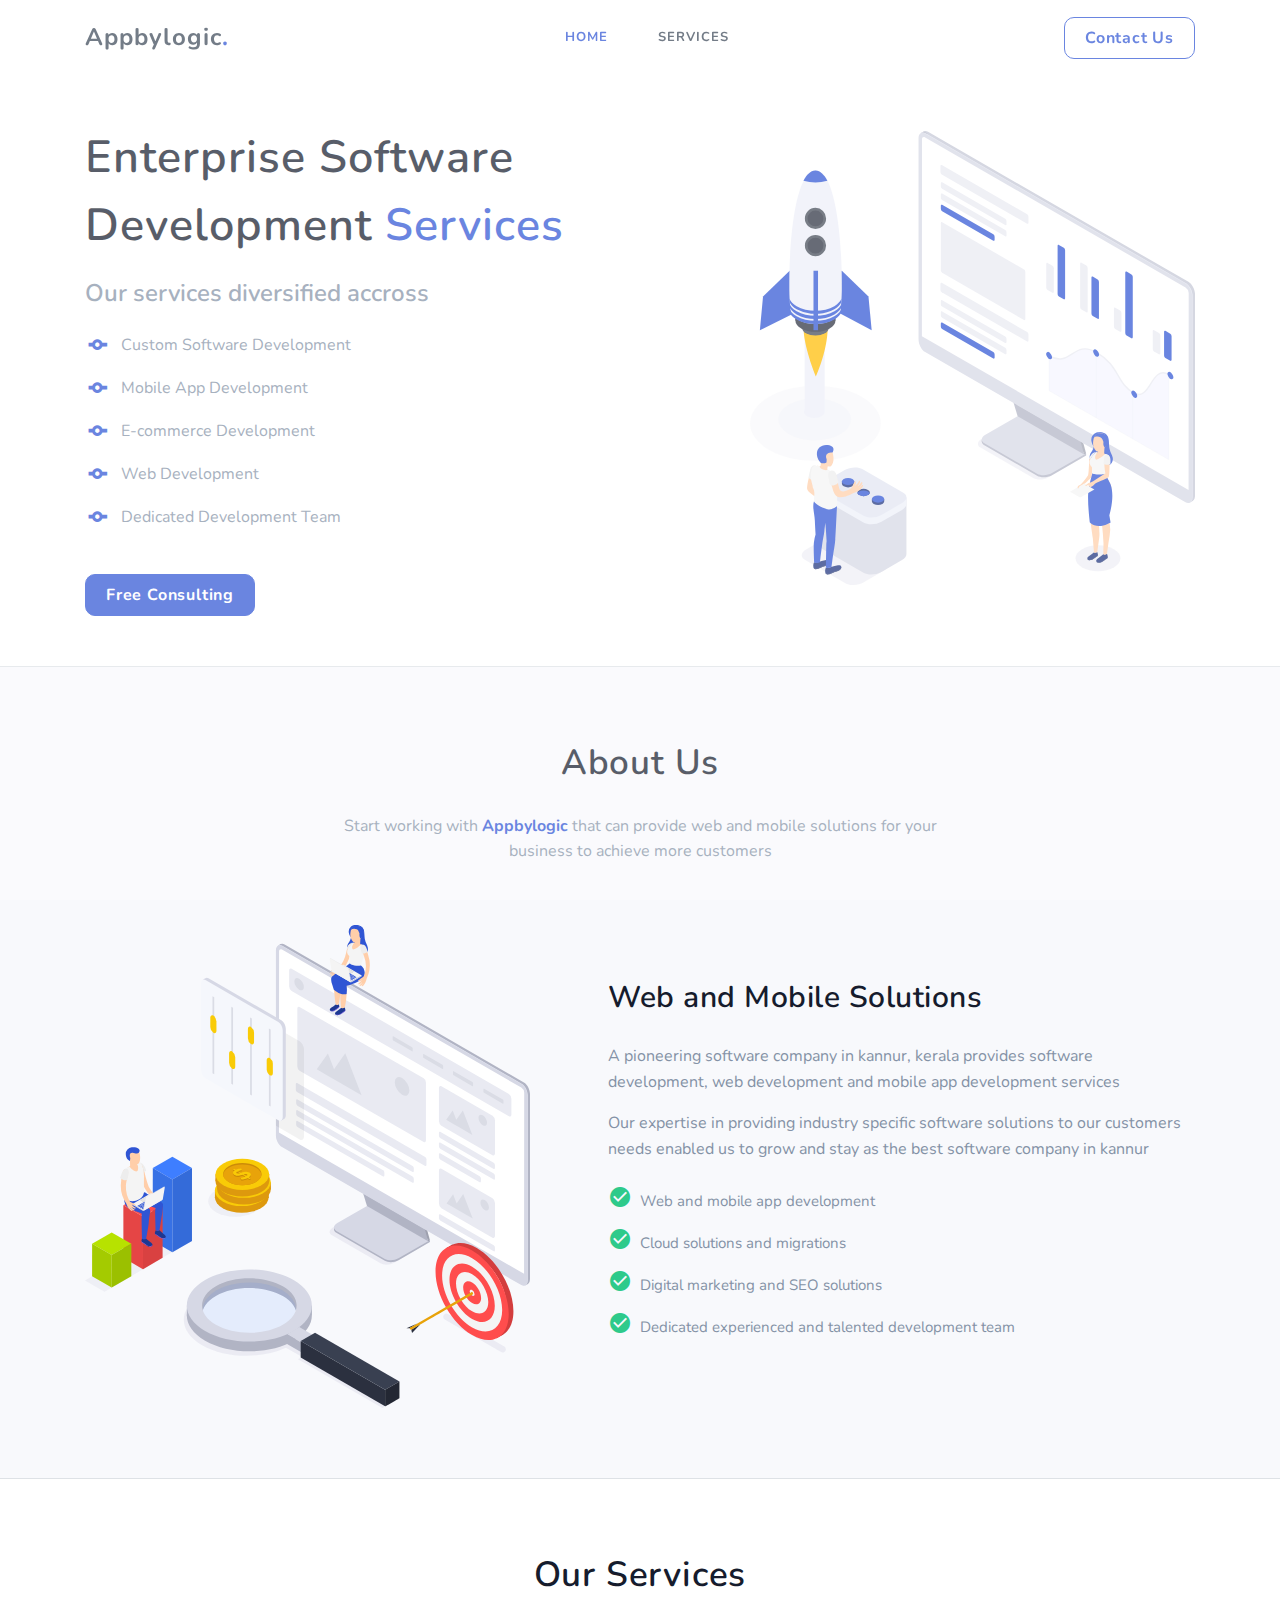
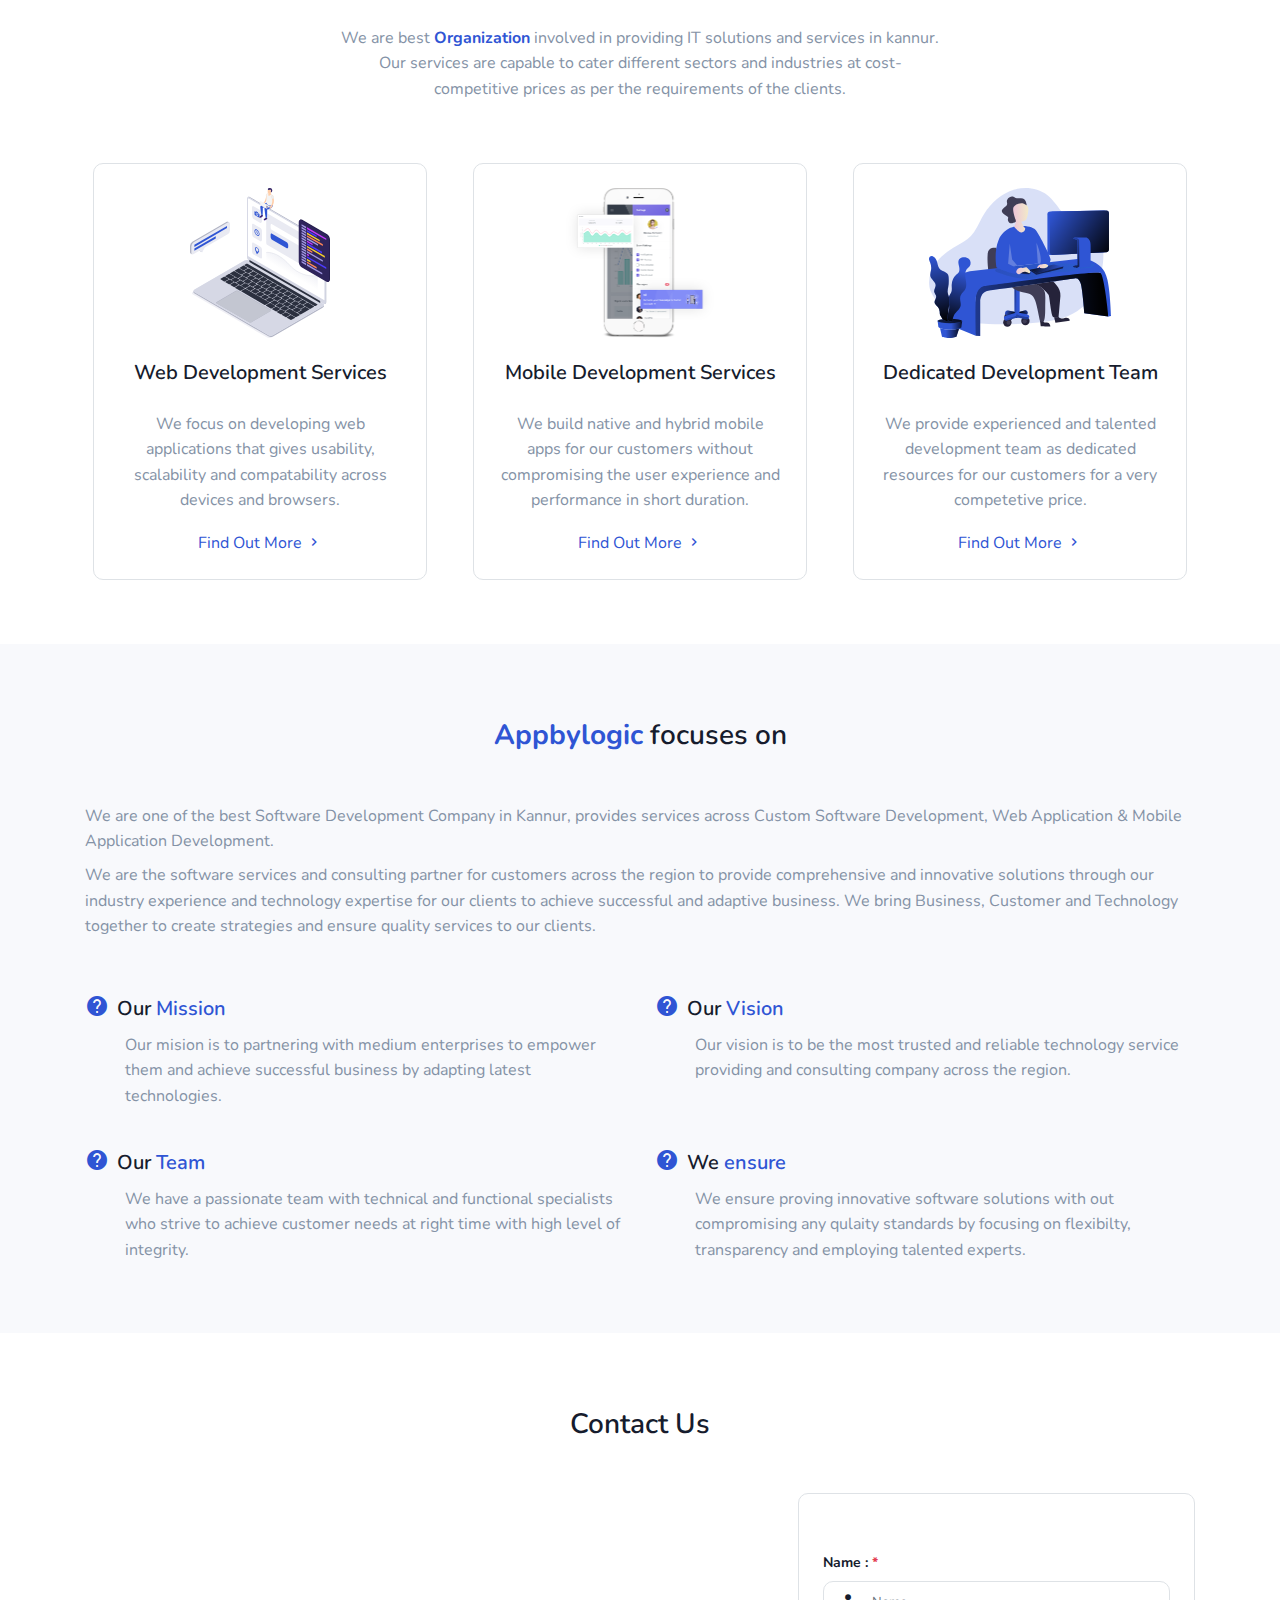
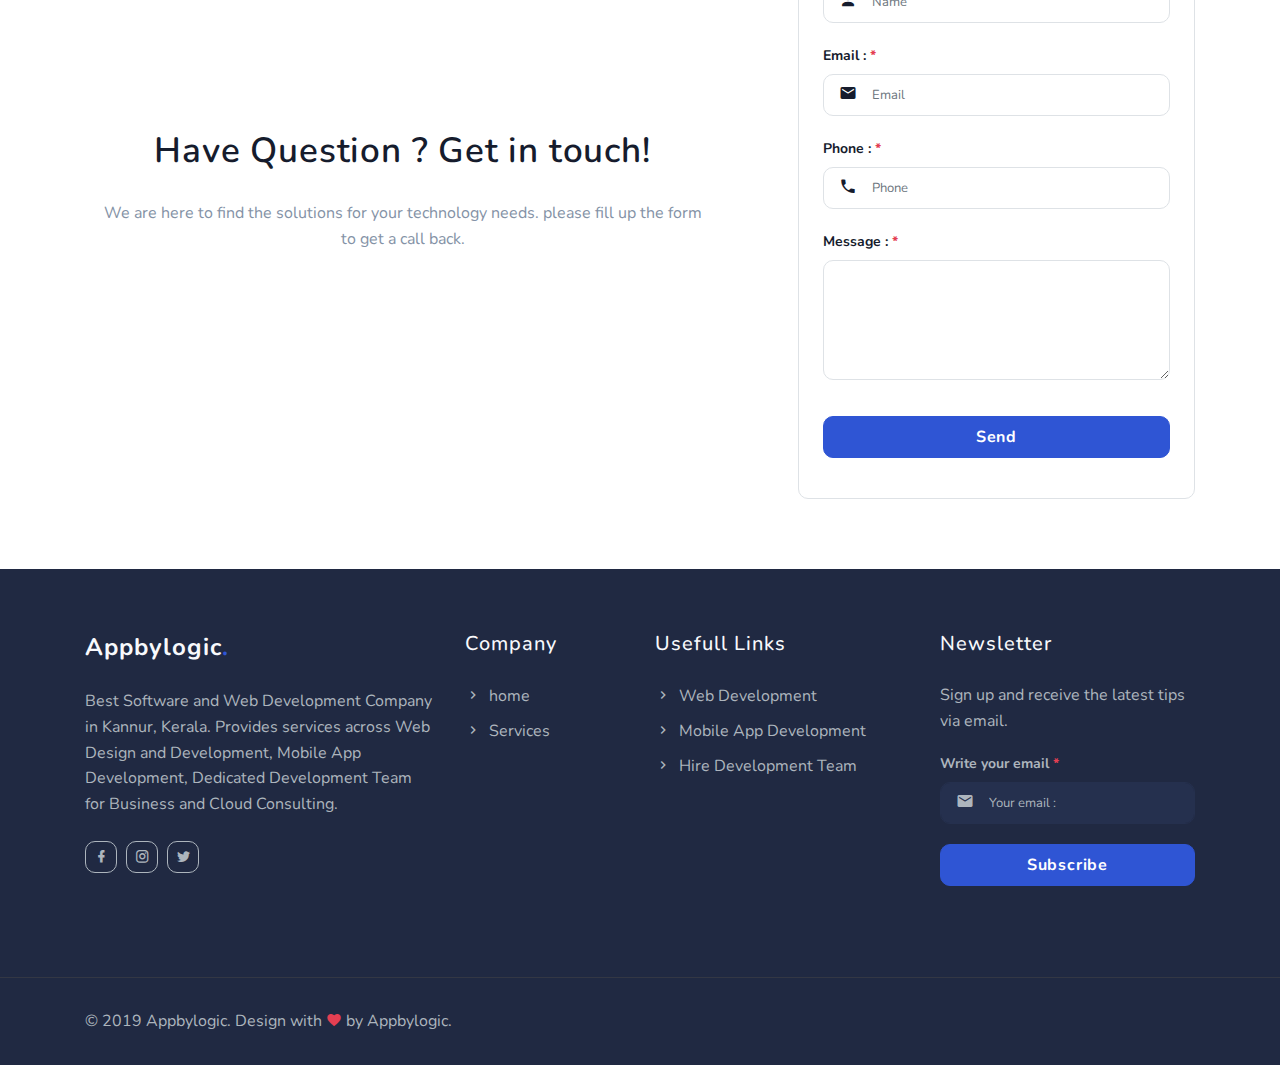
==== commit 24e7e50a: "" ====
--- a/index.html
+++ b/index.html
@@ -1,4 +1,3 @@
-
 <!DOCTYPE html>
     <html lang="en">
 
@@ -220,7 +219,7 @@
         </section><!--end section-->
         <!-- FAQ n Contact End -->
 
-        <section class="section" id="contact-form">
+        <section class="section" id="contact-form-section">
             <div class="container mt-60">
                 <h3 class="main-title mb-5 text-center">Contact Us</h3>
                 <div class="row align-items-center">
@@ -235,10 +234,9 @@
 
                     <div class="col-lg-5 col-md-6 order-1 order-md-2">
                         <div class="p-4 rounded bg-white feature-form border ml-lg-5">
-                            <!-- <img src="images/illustrator/Mobile_notification_SVG.svg" alt=""> -->
 
                             <div class="content mt-4 pt-2">
-                                <form>
+                                <form action="#" method="post" name="contact-form" id="contact-form">
                                     <div class="row">
                                         <div class="col-lg-12">
                                             <div class="form-group position-relative">
@@ -259,20 +257,21 @@
                                         <div class="col-lg-12">
                                             <div class="form-group position-relative">
                                                 <label>Phone : <span class="text-danger">*</span></label>
-                                                <i class="mdi mdi-key ml-3 icons"></i>
-                                                <input type="password" class="form-control pl-5" placeholder="Password" required="">
+                                                <i class="mdi mdi-phone ml-3 icons"></i>
+                                                <input type="text" class="form-control pl-5" placeholder="Phone" name="phone" required="">
                                             </div>
                                         </div><!--end col-->
 
                                         <div class="col-lg-12">
                                             <div class="form-group position-relative">
                                                 <label>Message : <span class="text-danger">*</span></label>
-                                                <textarea class="form-control pl-5" required=""></textarea>
+                                                <textarea class="form-control" name="message" required=""></textarea>
                                             </div>
                                         </div><!--end col-->
 
                                         <div class="col-lg-12 mt-3 mb-0">
-                                            <button class="btn btn-primary w-100">Send</button>
+                                            <button class="btn btn-primary w-100" name="contact-submit-btn" type="submit" id="contact-submit-btn"> Send</button>
+                                            <p id="form-send-message" class="mt-2 text-primary text-center"></p>
                                         </div><!--end col-->
                                     </div>
                                 </form>                                    
--- a/css/style.css
+++ b/css/style.css
@@ -2625,4 +2625,9 @@
 .our-services .customer-testi img{
   height: 150px;
   margin-bottom: 20px;
+}
+
+.spinner-btn{
+  width: 20px;
+  margin-right: 15px;
 }